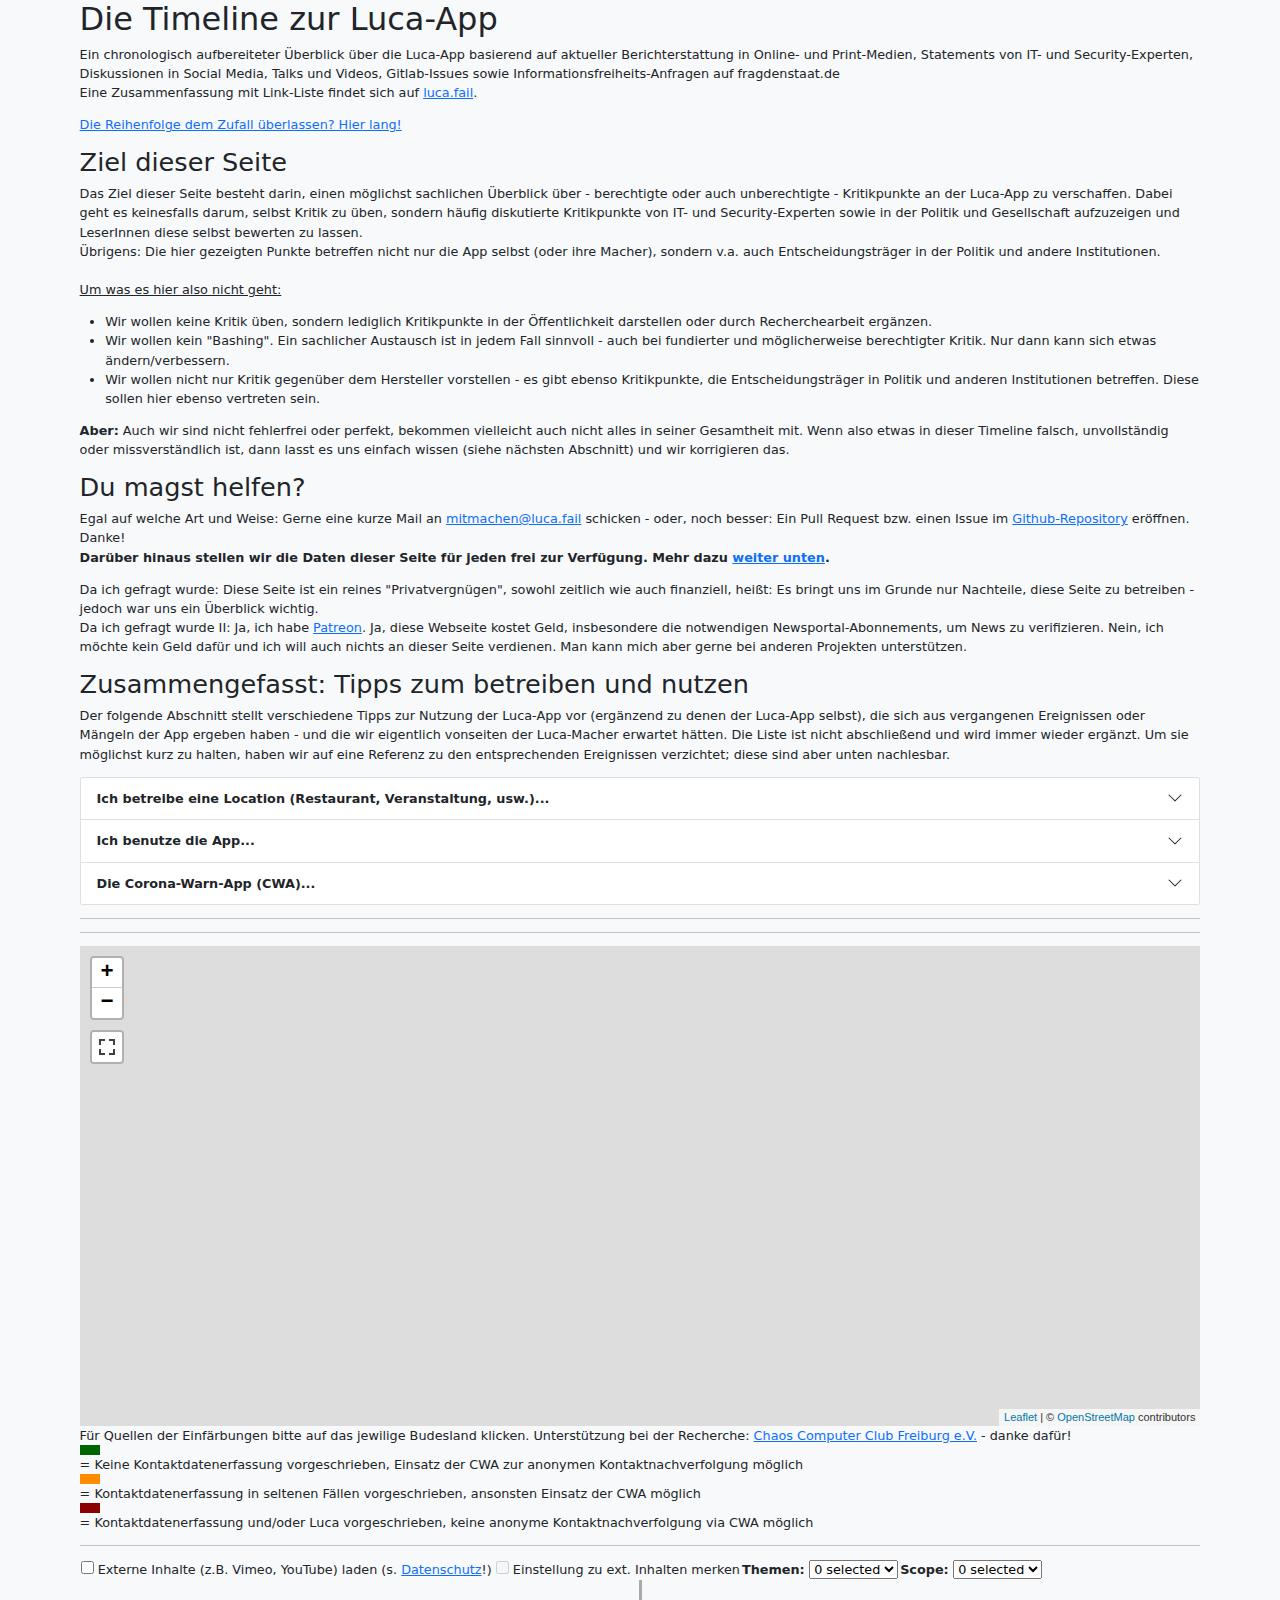
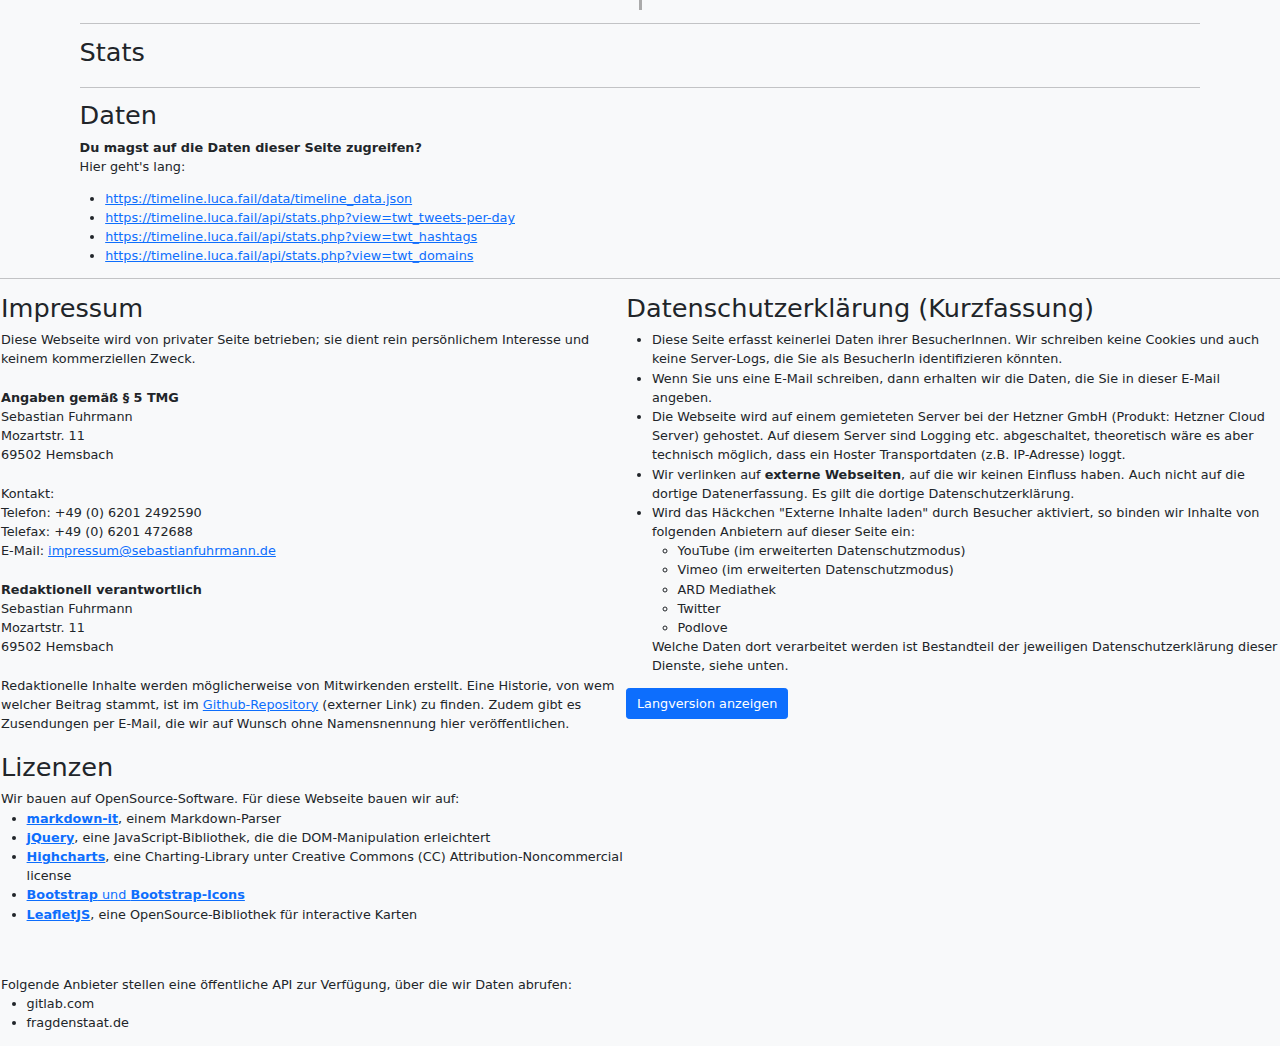
==== index.html @ f048c30f "fix typo" ====
<!DOCTYPE html>
<html>
    <head>
        <meta charset="utf-8">
        <meta name="viewport" content="width=device-width, initial-scale=0.5">

        <link href="css/main.css" rel="stylesheet">
        <link href="css/bootstrap.min.css" rel="stylesheet">
        <link href="css/bootstrap-multiselect.min.css" rel="stylesheet">
        <link rel="stylesheet" href="/css/bootstrap-icons/bootstrap-icons.css">
        <link rel="stylesheet" href="/osmtiles/leaflet/leaflet.css">
        <link rel="stylesheet" href="/osmtiles/leaflet/leaflet.fullscreen.css">

        <title>Timeline zur Luca-App</title>

        <!--
            WELCOME TO THE SOURCE CODE!

            If you're interested in constributing to this list, feel free to add an item on the link list of http://edit.luca.fail/ or 
            directly at https://github.com/wasserbombe/lucafail-timeline

            If you're interested in pulling our data automatically/regularly in a machine-readable format, feel free to use 
            https://timeline.luca.fail/data/timeline_data.json as endpoint URL. But please note that the data format / data URL can change 
            without any notice at any time, especially in the first days. You can leave us a quick note at dataaccess@luca.fail so that we 
            know you're consuming the data and are able to notify you on major changes. 
        -->

        <meta name="twitter:card" content="summary" />
        <meta name="twitter:site" content="@Wasserbombe" />
        <meta name="twitter:creator" content="@Wasserbombe" />
        <meta property="og:title" content="Timeline zur Luca-App" />
        <meta property="og:type" content="website" />
        <meta property="og:url" content="https://timeline.luca.fail/" />
        <meta property="og:image" content="https://timeline.luca.fail/assets/restaurant_1920.jpg" />
        <meta property="og:description" content="Ein chronologisch aufbereiteter Überblick über die Luca-App basierend auf aktueller Berichterstattung, Statements von IT- und Security-Experten, Talks und Videos sowie Informationsfreiheits-Anfragen auf fragdenstaat.de" />

        <link rel="shortcut icon" href="https://timeline.luca.fail/assets/lucafail_favicon_100px.ico" />
        <link rel="icon" type="image/png" href="https://timeline.luca.fail/assets/lucafail_favicon_100px.png" />

        <link rel="apple-touch-icon" href="https://timeline.luca.fail/assets/lucafail_favicon_500px.png">
    </head>
    <body class="bg-light">
        <main>
            <div class="container">
                <h1>Die Timeline zur Luca-App</h1>
                <p>
                    Ein chronologisch aufbereiteter Überblick über die Luca-App basierend auf aktueller Berichterstattung in Online- und Print-Medien, Statements von IT- und Security-Experten, Diskussionen in Social Media, Talks und Videos, Gitlab-Issues sowie Informationsfreiheits-Anfragen auf fragdenstaat.de<br>
                    Eine Zusammenfassung mit Link-Liste findet sich auf <a href="https://luca.fail">luca.fail</a>. 
                </p>
                <p>
                    <a href="/random/" target="_blank">Die Reihenfolge dem Zufall überlassen? Hier lang!</a>
                </p>
                <h2>Ziel dieser Seite</h2>
                <p>
                    Das Ziel dieser Seite besteht darin, einen möglichst sachlichen Überblick über - berechtigte oder auch unberechtigte - Kritikpunkte an der Luca-App zu verschaffen. Dabei geht es keinesfalls darum, selbst Kritik zu üben, sondern häufig diskutierte Kritikpunkte von IT- und Security-Experten sowie in der Politik und Gesellschaft aufzuzeigen und LeserInnen diese selbst bewerten zu lassen.<br>
                    Übrigens: Die hier gezeigten Punkte betreffen nicht nur die App selbst (oder ihre Macher), sondern v.a. auch Entscheidungsträger in der Politik und andere 
                    Institutionen.<br><br>
                    <u>Um was es hier also nicht geht:</u>
                    <ul>
                        <li>Wir wollen keine Kritik üben, sondern lediglich Kritikpunkte in der Öffentlichkeit darstellen oder durch Recherchearbeit ergänzen.</li>
                        <li>Wir wollen kein "Bashing". Ein sachlicher Austausch ist in jedem Fall sinnvoll - auch bei fundierter und möglicherweise berechtigter Kritik. Nur dann kann sich etwas ändern/verbessern.</li>
                        <li>Wir wollen nicht nur Kritik gegenüber dem Hersteller vorstellen - es gibt ebenso Kritikpunkte, die Entscheidungsträger in Politik und anderen Institutionen betreffen. Diese sollen hier ebenso vertreten sein.</li>
                    </ul>
                    <b>Aber:</b> Auch wir sind nicht fehlerfrei oder perfekt, bekommen vielleicht auch nicht alles in seiner Gesamtheit mit. Wenn also etwas in dieser Timeline falsch, unvollständig oder missverständlich ist, dann lasst es uns einfach wissen (siehe nächsten Abschnitt) und wir korrigieren das.
                </p>
                <h2>Du magst helfen?</h2>
                <p>
                    Egal auf welche Art und Weise: Gerne eine kurze Mail an <a href="mailto:mitmachen@luca.fail">mitmachen@luca.fail</a> schicken - oder, noch besser: Ein Pull Request bzw. einen Issue im <a href="https://github.com/wasserbombe/lucafail-timeline" target="_blank">Github-Repository</a> eröffnen. Danke!<br>
                    <b>Darüber hinaus stellen wir die Daten dieser Seite für jeden frei zur Verfügung. Mehr dazu <a href="#datasets">weiter unten</a>.</b>
                </p>
                <p>
                    Da ich gefragt wurde: Diese Seite ist ein reines "Privatvergnügen", sowohl zeitlich wie auch finanziell, heißt: Es bringt uns im Grunde nur Nachteile, diese Seite zu betreiben - jedoch war uns ein Überblick wichtig. <br>
                    Da ich gefragt wurde II: Ja, ich habe <a href="https://www.patreon.com/sebastianfuhrmann" target="_blank">Patreon</a>. Ja, diese Webseite kostet Geld, insbesondere die notwendigen Newsportal-Abonnements, um News zu verifizieren. Nein, ich möchte kein Geld dafür und ich will auch nichts an dieser Seite verdienen. Man kann mich aber gerne bei anderen Projekten unterstützen.
                </p>

                <h2>Zusammengefasst: Tipps zum betreiben und nutzen</h2>
                <p>
                    Der folgende Abschnitt stellt verschiedene Tipps zur Nutzung der Luca-App vor (ergänzend zu denen der Luca-App selbst), die sich aus vergangenen Ereignissen oder Mängeln der App ergeben haben - und die wir eigentlich vonseiten der Luca-Macher erwartet hätten. Die Liste ist nicht abschließend und wird immer wieder ergänzt. Um sie möglichst kurz zu halten, haben wir auf eine Referenz zu den entsprechenden Ereignissen verzichtet; diese sind aber unten nachlesbar.
                </p>
                <div class="accordion" id="accordionSummary">
                    <div class="accordion-item">
                        <h2 class="accordion-header" id="headingVenue">
                            <button class="accordion-button collapsed" type="button" data-bs-toggle="collapse" data-bs-target="#collapseVenue" aria-expanded="false" aria-controls="collapseVenue">
                                <b>Ich betreibe eine Location (Restaurant, Veranstaltung, usw.)...</b>
                            </button>
                        </h2>
                        <div id="collapseVenue" class="accordion-collapse collapse" aria-labelledby="headingVenue" data-bs-parent="#accordionSummary">
                            <div class="accordion-body">
                                <p>
                                    ...was sollte ich beachten?
                                </p>
                                <ul>
                                    <li>
                                        <b>Luca-QR-Code schützen</b><br>
                                        Das bedeutet: QR-Code regelmäßig wechseln, nicht auf Social Media posten und z.B. <i>in</i> der Speisekarte platzieren, sodass man ihn beim Vorbeigehen nicht einscannen kann.<br>
                                        Oder besser noch: Gar keinen QR-Code aushängen, sondern die Gäste selbst mit Deinem Smartphone einchecken (Scanner-URL).
                                    </li>
                                    <li>
                                        <b>Luca-QR-Code-Bereich möglichst klein halten</b><br>
                                        Teile Deine Location in möglichst kleine Bereiche (z.B. pro Tisch, Bar, ...) ein, sodass später zumindest eine rudimentäre Risikobewertung möglich ist. Keinem Gesundheitsamt bringt es etwas, im Infektionsfall eine Liste mit 2.000 Baumarkt-Kunden zu erhalten, wenn nur der Bereich beim Gartensortiment-Drive-In interessant gewesen wäre.
                                    </li>
                                    <li>
                                        <b>Teile keine Scanner- und Kontaktformular-URLs</b><br>
                                        Beides ermöglicht es fremdem/entfernten Menschen (wie auch beim Veröffentlichen von QR-Codes), Gäste bei Deiner Location einzuchecken. Teilweise waren Scanner- und Kontaktformular-URLs via Google auffindbar, weil Vereine sie öffentlich auf ihrer Webseite posteten. 
                                        <small>
                                            <ul>
                                                <li><a href="#2021-03-24_incident_Schwachstelle-Scanner-URLs-offen-Nutzer-im-Namen-von-Locations-eincheckbar-Auslastung-in-Echtzeit-auslesbar">Schwachstelle: Scanner-URLs offen, NutzerInnen im Namen von Locations eincheckbar, Auslastung in Echtzeit auslesbar</a></li>
                                            </ul>
                                        </small>
                                    </li>
                                    <li>
                                        <b>Betriebsschlüssel ("Betreiberschlüssel" in der App) für Kontaktdaten sicher aufbewahren</b><br>
                                        Die Luca-App wälzt eine wichtige Verantwortung an Menschen ab, die eine Location betreiben, ab: Damit die Kontaktdaten später beim Gesundheitsamt entschlüsselt werden können, wird im Infektionsfall auch der Betriebsschlüssel benötigt. Der wird in den meisten Fällen von der Luca-App nur beim Erstellen der Location gebraucht, dann selten abgefragt - <b>spielt aber auch später eine große Rolle!</b>. Achte daher darauf, dass Du den Schlüssel sicher aufbewahrst, ihn nicht verlierst - und er zu den erstellten QR-Codes passt.
                                        <small>
                                            <ul>
                                                <li><a href="#2021-08-09_probleme_Corona-Fall-bei-einer-weiteren-Veranstaltung-in-Bad-Doberan-der-Kreis-Rostock-und-nicht-entschlsselbare-Luca-Daten">Fall im LK Rostock: Betriebsschlüssel verloren, Daten nicht entschlüsselbar</a></li>
                                            </ul>

                                        </small>
                                    </li>
                                    <li>
                                        <b>Rechtliche Rahmenbedingungen prüfen</b><br>
                                        Nicht überall besteht die Pflicht zur Kontaktdatenerfassung. In Sachsen genügt bspw. eine anonyme Kontakterfassung (z.B. via Corona-Warn-App), in <a href="https://www.noz.de/deutschland-welt/nordrhein-westfalen/artikel/2400406/kontaktnachverfolgung-entfaellt-in-nrw" target="_blank">NRW ist seit dem 20.08.2021 gar keine Kontaktdatenerfassung mehr vorgesehen</a>. Auch <a href="https://www.ndr.de/nachrichten/hamburg/coronavirus/Corona-Hamburg-fuehrt-2G-Regelung-ab-Sonnabend-ein,corona8602.html" target="_blank">Hamburg plant die Einführung einer reinen 2G-Regel ab 28.08.2021</a>. Damit fehlt die Rechtsgrundlage zum Erfassen der Daten.<br>
                                        <small>
                                            <ul>
                                                <li><a href="#2021-08-21_news_NRW-Neue-Corona-Verordnung-ohne-Kontaktdatenerfassung--Rechtsgrundlage-fehlt">Keine Kontaktdatenerfassung mehr in NRW - fehlt die Rechtsgrundlage?</a></li>
                                            </ul>
                                        </small>
                                    </li>
                                    <li>
                                        <b>Bedarf ermitteln</b><br>
                                        Wenn Du ohnehin nur namentliche Tickets für gewisse Zeiträume vergibst und dies auch bei Änderungen nachpflegst, brauchst Du möglicherweise gar keine (zweite!) Kontaktdatenerfassung. 
                                    </li>
                                    <li>
                                        <b>Du brauchst keinen (physischen) QR-Code-Scanner</b><br>
                                        Dein Smartphone bzw. das Deiner Mitarbeitenden tut es auch (aber wie gesagt: Scanner-URL geheimhalten). QR-Codes musst Du dann scannen, wenn Gäste mit einem Luca-Schlüsselanhänger kommen oder Du keinen QR-Code aushängen magst. Die Scanner-URL findest Du im Luca-Webinterface.<br>
                                        <small>
                                            <ul>
                                                <li><a href="#2021-10-05_news_Oldenburger-Mnsterland-Der-Luca-Schlsselanhnger-sorgt-offenbar-fr-einige-Verwirrungen">“Oldenburger Münsterland: Der Luca-Schlüsselanhänger sorgt offenbar für einige Verwirrungen”</a></li>
                                                <li><a href="#2021-09-10_probleme_Alzey-Luca-Schlsselanhnger-sorgen-fr-Verwirrung">“Alzey: Luca-Schlüsselanhänger sorgen für Verwirrung”</a></li>
                                            </ul>
                                        </small>
                                    </li>
                                    <li>
                                        <b>Überprüfung der 2G-Regel nur mit CovPass-Check!</b><br>
                                        Nur mit der CovPass-Check-App lässt sich verlässlich überprüfen, ob ein Impfzertifikat gültig ist und ein Gast somit unter die 2G-Regel fällt (siehe auch die Webseite des RKI, <a href="https://www.digitaler-impfnachweis-app.de/covpasscheck-app/" target="_blank">digitaler-impfnachweis-app.de</a>). 
                                    </li>
                                </ul>
                            </div>
                        </div>
                    </div>
                    <div class="accordion-item">
                        <h2 class="accordion-header" id="headingUser">
                            <button class="accordion-button collapsed" type="button" data-bs-toggle="collapse" data-bs-target="#collapseUser" aria-expanded="false" aria-controls="collapseUser">
                                <b>Ich benutze die App...</b>
                            </button>
                        </h2>
                        <div id="collapseUser" class="accordion-collapse collapse" aria-labelledby="headingUser" data-bs-parent="#accordionSummary">
                            <div class="accordion-body">
                                <p>
                                    ...was sollte ich beachten?
                                </p>
                                <ul>
                                    <li>
                                        <b>Denke an den Check-Out!</b><br>
                                        Denke beim Verlassen einer Location daran, Dich selbst auszuchecken. Andernfalls wird für Dich möglicherweise eine längere Aufenthaltsdauer erfasst - damit steigt die Wahrscheinlichkeit, dass Dich ein Gesundheitsamt im Infektionsfall kontaktieren muss, obwohl Du gar nicht mehr vor Ort warst.
                                    </li>
                                    <li>
                                        <b>App-Löschung mit Vorsicht</b><br>
                                        Relativ oft wird bei Fehlern der App empfohlen, die Luca-App auf dem Handy neuzuinstallieren. Bitte beachte: Beim Löschen der App geht die "Verknüpfung" zu Deinen Kontaktdaten und Traces verloren. Du wirst also nicht mehr benachrichtigt, wenn zu einem Check-In in der Vergangenheit Daten abgerufen werden. Ebenso kannst Du Deine Daten dann nicht mehr DSGVO-konform löschen.
                                    </li>
                                    <li>
                                        <b>Mache Dir den Unterschied zwischen Luca-Schlüsselanhängern und -App bewusst</b><br>
                                        Luca-Schlüsselanhänger sind anfällig für eine Reihe von Szenarien. Allen voran: Alle, die den Schlüsselanhänger in die Hände bekommen, können ihn kopieren und nutzen, da das Schlüsselmaterial statisch ist. Theoretisch könnten die Menschen, die die Luca-App betreiben, dann sogar auf Deine Historie und Kontaktdaten zugreifen.<br>
                                        Außerdem: Mit einem Schlüsselanhänger kannst Du nicht auschecken. Selbst wer eine Location betreibt kann nur <i>alle</i> eingecheckten Leute auschecken, nicht individuell. Du wirst also möglicherweise 24 Stunden lang als "anwesend" gezählt, obwohl Du nur kurze Zeit anwesend warst.
                                        <small>
                                            <ul>
                                                <li><a href="#2021-05-14_incident_Schwachstelle-Fremde-Schlsselanhnger-lassen-sich-einchecken-Kontaktdaten-fr-das-Gesundheitsamt-vernderbar---auch-nachtrglich">Fremde Schlüsselanhänger lassen sich einchecken, Kontaktdaten für das Gesundheitsamt veränderbar (letzteres inzwischen behoben)</a></li>
                                                <li><a href="#2021-05-14_incident_Schwachstelle-Nexenio-hat-Zugriff-auf-Seriennummer-der-Schlsselanhnger---und-damit-auf-das-Bewegungsprofil-von-Nutzern">Nexenio hat Zugriff auf Seriennummer der Schlüsselanhänger - und damit auf das Bewegungsprofil von NutzerInnen</a></li>
                                                <li><a href="#2021-05-11_incident_Schwachstelle-Schlsselanhnger-knnen-nicht-entschlsselt-werden">Schlüsselanhänger konnten nicht entschlüsselt werden (inzwischen behoben)</a></li>
                                                <li><a href="#2021-04-13_incident_Schwachstelle-LucaTrack-Historie-fr-Schlsselanhnger-auslesbar-damit-Bewegungsprofile-mglich">LucaTrack: Historie für Schlüsselanhänger auslesbar, damit Bewegungsprofile möglich (inzwischen behoben)</a></li>
                                                <li><a href="#2021-04-04_incident_Schwachstelle-Beliebige-6-stellige-Zahl-funktioniert-als-TAN">Beliebige 6-stellige Zahl funktioniert als TAN (bei Schlüsselanhängern behoben, TAN-Verifizierung in der App lässt sich noch immer umgehen)</a></li>
                                            </ul>
                                        </small>
                                    </li>
                                    <li>
                                        <b>"Daten durch das Gesundheitsamt abgerufen" ist eine Warnung</b><br>
                                        Die Meldung bedeutet, dass ein Gesundheitsamt Deine Daten aufgrund eines Infektionsfalls bei einer von Dir besuchten Location abgefragt hat. Luca beschreibt diese Meldung gerne als "Warnung". Eine rote Warnung wie man sie von der Corona-Warn-App kennt, die Dich über eine tatsächliche Gefahr informiert, kann vom Gesundheitsamt aber nicht ausgelöst werden - zumindest nicht über Luca. 
                                    </li>
                                    <li>
                                        <b>"Das Essen war sehr gut"</b><br>
                                        Wenn Du innerhalb der Luca-App um eine Bewertung gebeten wirst, dann ist diese für die Luca-App - nicht für die Location, bei der Du gerade eingecheckt bist (aktuell nur Android-Nutzer). 
                                        <small>
                                            <ul>
                                                <li><a href="#2021-07-30_news_Artikel-in-Telepolis-Fnf-Sterne-fr-die-Luca-App-Das-Essen-war-sehr-gut">Luca-Bewertungen enthalten immer mehr Restaurant-Bewertungen, Luca-Bewertung steigt dadurch</a></li>
                                            </ul>
                                        </small>
                                    </li>
                                </ul>
                            </div>
                        </div>
                    </div>
                    <div class="accordion-item">
                        <h2 class="accordion-header" id="headingCWA">
                            <button class="accordion-button collapsed" type="button" data-bs-toggle="collapse" data-bs-target="#collapseCWA" aria-expanded="false" aria-controls="collapseCWA">
                                <b>Die Corona-Warn-App (CWA)...</b>
                            </button>
                        </h2>
                        <div id="collapseCWA" class="accordion-collapse collapse" aria-labelledby="headingCWA" data-bs-parent="#accordionSummary">
                            <div class="accordion-body">
                                <p>
                                    
                                </p>
                                <ul>
                                    <li>
                                        <b>Warum gibt es die Corona-Warn-App und die Luca-App?</b><br>
                                        Die Corona-Warn-App bietet alle notwendigen Funktionen, um Kontaktnachverfolgung (sog. Contact Tracing) betreiben zu können, das hat sie bereits zum Zeitpunkt der Einführung der Luca-App. Die Hürde hierbei: Es würde ein Umdenken in der Politik erfordern, denn die meisten Verordnungen schreiben eine nicht-anonyme Kontaktdatenerfassung vor, welche bei hohen Infektionszahlen eine Überlastung der Gesundheitsämter bedeutet.<br>
                                        Das Geschäftsmodell der Luca-App macht sich genau dieses Problem zunutze: Mit der Luca-App wird den Gesundheitsämtern ein Hilfsmittel angeboten, dass bei der Bewältigung von Kontaktdaten helfen soll. Das Problem hierbei: Die Gesundheitsämter kommen oft gar nicht dazu, die Daten von Luca abzufragen, da sie mit anderen, viel grundlegenderen Problemen zu kämpfen hätten (hier hätten sie eher Unterstützung gebraucht), wenn sie nicht gerade Personal dafür abstellen. Und selbst wenn Luca einmal abgefragt wird, sind die erhaltenen Daten umfangreich und wenig aussagekräftig, da sie nicht gewichtet sind.<br><br>
                                    </li>
                                    <li>
                                        <b>Worin unterscheiden sich Corona-Warn-App und die Luca-App?</b><br>
                                        Luca versucht, einen analogen Prozess - nämlich das Erfassen von Kontaktdaten, was vorher auf Zetteln geschah - gemeinsam mit etwas Kryptografie 1:1 zu digitalisieren. Am eigentlichen Prozess bei der Kontaktnachverfolgung ändert das aber genau gar nichts.<br>
                                        Die Corona-Warn-App verbessert den Prozess, um die Pandemie einzudämmen. Denn sie unterstützt die Eindämmung, indem sie anonym Kontakte erfasst und bei einer möglichen Infektionen sofort benachrichtigt - ganz ohne Zutun der Gesundheitsämter und aufwendiger Kontaktnachverfolgung.  
                                        <br><br>
                                    </li>
                                    <li>
                                        <b>Worin bestehen die Vorteile der Luca-App gegenüber der CWA?</b>
                                        <ul>
                                            <li>Sie wird den Anforderungen mancher Verordnungen gerecht, Kontaktdaten zu erfassen (Name, Adresse, Kontaktdaten, ...)</li>
                                        </ul>
                                        <br>
                                    </li>
                                    <li>
                                        <b>Worin bestehen die Vorteile der Corona-Warn-App gegenüber der Luca-App?</b>
                                        <ul>
                                            <li>Bei den erfassten Daten handelt es sich um anonyme, wechselnde zufällige IDs (Luca: Kontaktdaten wie Name, Adresse, ...), die bis zum Teilen eines positiven Testergebnisses dezentral auf dem eigenen Gerät (Luca: Zentral auf Servern von Luca) gespeichert werden.</li>
                                            <li>Sie unterstützt die Pandemieeindämmung direkt, indem der Warnprozess verbessert wird (Luca: "Zettelwirtschaft" wird 1:1 digitalisiert)</li>
                                            <li>Sie entlastet Gesundheitsämter. Würden - rein hypothetisch - alle Menschen die CWA in vollem Umfang nutzen - müssten sich nur noch positiv getestete bei Gesundheitsämtern melden; die Gesundheitsämter selbst müssten keine Kontakte mehr suchen.</li>
                                            <li>Sie nutzt <a href="https://developer.apple.com/documentation/exposurenotification" target="_blank">Apple's</a>/<a href="https://www.google.com/covid19/exposurenotifications/" target="_blank">Google's</a> Exposure Notification Framework, das den Datenschutz der Nutzenden gewährleistet.</li>
                                        </ul>
                                        <br>
                                    </li>
                                </ul>
                            </div>
                        </div>
                    </div>
                </div>

                <hr> 
                <div id="stats_total_count"></div>
                <!--<div id="stats_container_month_category"></div>-->

                <hr>

                <div id="map_container"></div>
                <div id="map_legend">
                    Für Quellen der Einfärbungen bitte auf das jewilige Budesland klicken. Unterstützung bei der Recherche: <a href="https://twitter.com/cccfr" target="_blank">Chaos Computer Club Freiburg e.V.</a> - danke dafür!
                    <nobr>
                        <div style="background-color: #006400; height: 10px; width: 20px;"> </div>
                        = Keine Kontaktdatenerfassung vorgeschrieben, Einsatz der CWA zur anonymen Kontaktnachverfolgung möglich</nobr>
                    <nobr>
                        <div style="background-color: #ff8c00; height: 10px; width: 20px;"> </div>
                        = Kontaktdatenerfassung in seltenen Fällen vorgeschrieben, ansonsten Einsatz der CWA möglich
                    </nobr>
                    <nobr>
                        <div style="background-color: #8b0000; height: 10px; width: 20px;"> </div>
                        = Kontaktdatenerfassung und/oder Luca vorgeschrieben, keine anonyme Kontaktnachverfolgung via CWA möglich
                    </nobr>
                </div>
                <hr>
                    
                <div id="settings">
                    <table>
                        <tr>
                            <td>
                                <input type="checkbox" id="checkboxExternalContent">
                                <label for="checkboxExternalContent">Externe Inhalte (z.B. Vimeo, YouTube) laden (s. <a href="#datenschutz">Datenschutz</a>!)</label>
                                <input type="checkbox" id="checkboxRememberExternalSettings" disabled>
                                <label for="checkboxRememberExternalSettings">Einstellung zu ext. Inhalten merken</label>
                            </td>
                            <td>
                                <b>Themen: </b>
                                <select size="1" id="filterTopics" multiple="multiple"></select>
                            </td>
                            <td>
                                <b>Scope: </b>
                                <select size="1" id="filterScopes" multiple="multiple"></select>
                            </td>
                        </tr>
                    </table>
                </div>
                <ul class="timeline">
                    <!--<li class="type-general" data-type="general">
                        <div class="timeline-badge"><i class="bi-info"></i></div>
                        <div class="timeline-panel">
                            <div class="timeline-heading">
                                <p><small class="text-muted"><i class="bi-info"></i> Beispiel-Panel</small></p>
                                <h4 class="timeline-title">... und los geht's!</h4>
                            </div>
                            <div class="timeline-body">
                                <p>
                                    Das hier ist ein Beispiel-Panel. Jedes Ereignis / jedes Thema wird als ein eigenes Panel dargestellt. Berichte / Statements / etc. zum selben Thema werden in einem Panel gruppiert.
                                </p>
                                <h4>Links zu nützlichen Seiten</h4>
                                <p>
                                    Manche Seiten lassen sich nicht einem bestimmten Datum zuordnen, weil es selbst Zusammenfassungen sind.
                                </p>
                                <ul>
                                    <li><a href="https://luca.denken.io/" target="_blank">#LucaApp Performance Monitor</a> von Ralf Rottmann</li>
                                    <li>
                                        Twitter Thread von Manuel Atug (<a href="https://twitter.com/HonkHase" target="_blank">@HonkHase</a>): 
                                        ab <a href="https://twitter.com/HonkHase/status/1377129093007765507" target="_blank">Anfang</a>, 
                                        ab <a href="https://twitter.com/HonkHase/status/1378987153347207169" target="_blank">200</a>, 
                                        ab <a href="https://twitter.com/HonkHase/status/1380192225167020038" target="_blank">300</a>, 
                                        ab <a href="https://twitter.com/HonkHase/status/1381363411703988226" target="_blank">400</a>, 
                                        ab <a href="https://twitter.com/HonkHase/status/1383172130423050245" target="_blank">500</a>, 
                                        ab <a href="https://twitter.com/HonkHase/status/1387365375025852424" target="_blank">601</a>, 
                                        ab <a href="https://twitter.com/HonkHase/status/1395810021406040064" target="_blank">700</a>, 
                                        ab <a href="https://twitter.com/HonkHase/status/1425617053814333441" target="_blank">800</a>.
                                    </li>
                                </ul>
                                <h5>Updates</h5>
                                <div>
                                    <table>
                                        <tr>
                                            <td valign="top"><b>25.08.2021</b></td>
                                            <td>Jeder Eintrag dieser Timeline hat nun einen Permalink, dieser versteckt sich hinter dem <nobr><i class="bi-link"></i>-Icon</nobr> (Rechtklick => Link kopieren). Auch das maschinenlesbare <a href="https://timeline.luca.fail/data/timeline_data.json">JSON</a> wurde angepasst.</td>
                                        </tr>
                                        <tr>
                                            <td valign="top"><b>06.08.2021</b></td>
                                            <td>
                                                Re-Design, Themenauswahl, OSM Maps, "Verified"-Flag in Daten und Ansicht:<br>
                                                <span style="color: darkred;"><i class="bi-exclamation-triangle-fill"></i></span> -
                                                <small>Info noch nicht verifiziert / bisher zu wenige (seriöse) Quellen gefunden / bei Sicherheitslücken: Lücke noch nicht nachvollzogen</small><br>
                                                <span style="color: darkgreen;"><i class="bi-check-circle-fill"></i></span> -
                                                <small>Zitate u. reine Verlinkungen (z.B. Podcast) ohne Inhalt im Panel automatisch / Infos durch genügend Quellen belegt / bei Sicherheitslücken: Am Code nachvollzogen und von mehreren unabhängigen Experten bestätigt</small><br>
                                                <small>Das "Verifiziert"-Flag bezieht sich immer auf den Inhalt der Kachel/des Panels, nicht auf verlinkte oder wiedergegebene Inhalte.</small>
                                            </td>
                                        </tr>
                                        <tr>
                                            <td valign="top"><b>02.08.2021</b></td>
                                            <td>Reihenfolge umgekehrt. Aufgrund der Vielzahl der Einträge werden nun die Neuesten zuerst angezeigt.</td>
                                        </tr>
                                    </table>
                                </div>
                            </div>
                        </div>
                    </li>-->
                </ul>
                <hr>
                <h2>Stats</h2>
                <div class="row">
                    <div class="col">
                        <div id="stats_container_tweets_per_day"></div>
                    </div>
                </div>
                <div class="row">
                    <div class="col">
                        <div id="stats_container_hashtags"></div>
                    </div>
                    <div class="col">
                        <div id="stats_container_domains"></div>
                    </div>
                </div>
                <hr>
                <h2 id="datasets">Daten</h2>
                <p>
                    <b>Du magst auf die Daten dieser Seite zugreifen?</b><br>
                    Hier geht's lang: 
                </p>
                <ul>
                    <li><a href="https://timeline.luca.fail/data/timeline_data.json">https://timeline.luca.fail/data/timeline_data.json</a></li>
                    <li><a href="https://timeline.luca.fail/api/stats.php?view=twt_tweets-per-day">https://timeline.luca.fail/api/stats.php?view=twt_tweets-per-day</a></li>
                    <li><a href="https://timeline.luca.fail/api/stats.php?view=twt_hashtags">https://timeline.luca.fail/api/stats.php?view=twt_hashtags</a></li>
                    <li><a href="https://timeline.luca.fail/api/stats.php?view=twt_domains">https://timeline.luca.fail/api/stats.php?view=twt_domains</a></li>
                </ul>
            </div>
        </main>
        
        <hr>
        <footer>
            <table>
                <tr>
                    <td valign="top">
                        <h2>Impressum</h2>
                        Diese Webseite wird von privater Seite betrieben; sie dient rein persönlichem Interesse und keinem kommerziellen Zweck.<br>
                        <br>
                        <b>Angaben gemäß § 5 TMG</b><br>
                        Sebastian Fuhrmann<br>
                        Mozartstr. 11<br>
                        69502 Hemsbach<br>
                        <br>
                        Kontakt:<br>
                        Telefon: +49 (0) 6201 2492590<br>
                        Telefax: +49 (0) 6201 472688<br>
                        E-Mail: <a href="mailto:impressum@sebastianfuhrmann.de">impressum@sebastianfuhrmann.de</a><br>
                        <br>
                        <b>Redaktionell verantwortlich</b><br>
                        Sebastian Fuhrmann<br>
                        Mozartstr. 11<br>
                        69502 Hemsbach<br>
                        <br>
                        
                        Redaktionelle Inhalte werden möglicherweise von Mitwirkenden erstellt. Eine Historie, von wem welcher Beitrag stammt, ist im <a href="https://github.com/wasserbombe/lucafail-timeline/commits/main" target="_blank">Github-Repository</a> (externer Link) zu finden. Zudem gibt es Zusendungen per E-Mail, die wir auf Wunsch ohne Namensnennung hier veröffentlichen.

                        <br><br>
                        <h2>Lizenzen</h2>
                        Wir bauen auf OpenSource-Software. Für diese Webseite bauen wir auf: 
                        <ul>
                            <li><a href="https://github.com/markdown-it/markdown-it" target="_blank"><b>markdown-it</b></a>, einem Markdown-Parser</li>
                            <li><a href="https://jquery.com/" target="_blank"><b>jQuery</b></a>, eine JavaScript-Bibliothek, die die DOM-Manipulation erleichtert</li>
                            <li><a href="https://www.highcharts.com/products/highcharts/" target="_blank"><b>Highcharts</b></a>, eine Charting-Library unter Creative Commons (CC) Attribution-Noncommercial license</li>
                            <li><a href="https://getbootstrap.com/" target="_blank"><b>Bootstrap</b> und <b>Bootstrap-Icons</b></a></li>
                            <li><a href="https://leafletjs.com/" target="_blank"><b>LeafletJS</b></a>, eine OpenSource-Bibliothek für interactive Karten</li>
                        </ul>
                        <br><br>
                        Folgende Anbieter stellen eine öffentliche API zur Verfügung, über die wir Daten abrufen: 
                        <ul>
                            <li>gitlab.com</li>
                            <li>fragdenstaat.de</li>
                        </ul>
                    </td>
                    <td valign="top">
                        <h2 id="datenschutz">Datenschutzerklärung (Kurzfassung)</h2>
                        <ul>
                            <li>Diese Seite erfasst keinerlei Daten ihrer BesucherInnen. Wir schreiben keine Cookies und auch keine Server-Logs, die Sie als BesucherIn identifizieren könnten.</li>
                            <li>Wenn Sie uns eine E-Mail schreiben, dann erhalten wir die Daten, die Sie in dieser E-Mail angeben.</li>
                            <li>Die Webseite wird auf einem gemieteten Server bei der Hetzner GmbH (Produkt: Hetzner Cloud Server) gehostet. Auf diesem Server sind Logging etc. abgeschaltet, theoretisch wäre es aber technisch möglich, dass ein Hoster Transportdaten (z.B. IP-Adresse) loggt.</li>
                            <li>Wir verlinken auf <b>externe Webseiten</b>, auf die wir keinen Einfluss haben. Auch nicht auf die dortige Datenerfassung. Es gilt die dortige Datenschutzerklärung.</li>
                            <li>
                                Wird das Häckchen "Externe Inhalte laden" durch Besucher aktiviert, so binden wir Inhalte von folgenden Anbietern auf dieser Seite ein:
                                <ul>
                                    <li>YouTube (im erweiterten Datenschutzmodus)</li>
                                    <li>Vimeo (im erweiterten Datenschutzmodus)</li>
                                    <li>ARD Mediathek</li>
                                    <li>Twitter</li>
                                    <li>Podlove</li>
                                </ul>
                                Welche Daten dort verarbeitet werden ist Bestandteil der jeweiligen Datenschutzerklärung dieser Dienste, siehe unten. 
                            </li>
                        </ul>

                        <a class="btn btn-primary" data-bs-toggle="collapse" href="#datenschutzLang" role="button" aria-expanded="false" aria-controls="datenschutzLang">Langversion anzeigen</a>
                        <div class="collapse" id="datenschutzLang">
                            <h2>Datenschutzerklärung (Langversion)</h2>
                            <h3>1. Datenschutz auf einen Blick</h3>
                            <p>Die folgenden Hinweise geben einen einfachen Überblick darüber, was mit Ihren personenbezogenen Daten passiert, wenn Sie diese Website besuchen. Personenbezogene Daten sind alle Daten, mit denen Sie persönlich identifiziert werden können. Ausführliche Informationen zum Thema Datenschutz entnehmen Sie unserer unter diesem Text aufgeführten Datenschutzerklärung.</p>
                            
                            <h4>Datenerfassung auf dieser Website</h4> 
                            <h5>Wer ist verantwortlich für die Datenerfassung auf dieser Website?</h5>
                            <p>
                                Die Datenverarbeitung auf dieser Website erfolgt durch den Websitebetreiber. Dessen Kontaktdaten können Sie dem Abschnitt &bdquo;Hinweis zur Verantwortlichen Stelle&ldquo; in dieser Datenschutzerklärung entnehmen.
                            </p>
                            
                            <h5>Wie erfassen wir Ihre Daten?</h5>
                            <p>
                                Ihre Daten werden dadurch erhoben, dass Sie uns diese mitteilen. Hierbei kann es sich z.B. um Daten handeln, die Sie in ein Kontaktformular eingeben oder per E-Mail an uns schicken.
                            </p>
                            <p>
                                Andere Daten (wie bspw. Browser, Betriebsystem, IP-Adresse) werden nicht durch unsere IT-Systeme erfasst (sprich: Wir loggen keine Zugriffe auf diesen Server).
                            </p>
                            
                            <h5>Wofür nutzen wir Ihre Daten?</h5>
                            <p>
                                Wir erfassen auf dieser Seite keine Daten, entsprechend können wir diese auch nicht nutzen. <br>
                                Sollten Sie uns per E-Mail kontaktieren, dann nutzen wir die von Ihnen angegebenen Daten, um Ihre Anfrage zu bearbeiten.
                            </p>
                            
                            <h5>Welche Rechte haben Sie bezüglich Ihrer Daten?</h5>
                            <p>
                                Sie haben jederzeit das Recht, unentgeltlich Auskunft über Herkunft, Empfänger und Zweck Ihrer gespeicherten personenbezogenen Daten zu erhalten. Sie haben außerdem ein Recht, die Berichtigung oder Löschung dieser Daten zu verlangen. Wenn Sie eine Einwilligung zur Datenverarbeitung erteilt haben, können Sie diese Einwilligung jederzeit für die Zukunft widerrufen. Außerdem haben Sie das Recht, unter bestimmten Umständen die Einschränkung der Verarbeitung Ihrer personenbezogenen Daten zu verlangen. Des Weiteren steht Ihnen ein Beschwerderecht bei der zuständigen Aufsichtsbehörde zu.
                            </p>
                            <p>
                                Hierzu sowie zu weiteren Fragen zum Thema Datenschutz können Sie sich jederzeit an uns wenden.
                            </p>
                            
                            <h4>Analyse-Tools und Tools von Drittanbietern</h4>
                            <p>
                                Wir setzen keine Analyse-Tools ein, die es ermöglichen würden, Ihr Surf-Verhalten bei einem Besuch dieser Webseite statistisch auszuwerten.
                            </p>
                            <p>
                                Detaillierte Informationen zu diesen Analyseprogrammen finden Sie in der folgenden Datenschutzerklärung.
                            </p>
                            
                            <h3>2. Hosting</h3>
                            <h4>Externes Hosting</h4>
                            <p>
                                Diese Website wird bei einem externen Dienstleister gehostet (Hoster). Die personenbezogenen Daten, die auf dieser Website erfasst werden, werden auf den Servern des Hosters gespeichert. Hierbei kann es sich v. a. um IP-Adressen, Kontaktanfragen, Meta- und Kommunikationsdaten, Vertragsdaten, Kontaktdaten, Namen, Websitezugriffe und sonstige Daten, die über eine Website generiert werden, handeln. Da wir nichts davon erfassen, wird auch nichts auf dem Server gespeichert.
                            </p>
                            <p>
                                Der Einsatz des Hosters erfolgt im Interesse einer sicheren, schnellen und effizienten Bereitstellung unseres Online-Angebots durch einen professionellen Anbieter (Art. 6 Abs. 1 lit. f DSGVO).<br>
                                Unser Hoster wird Ihre Daten nur insoweit verarbeiten, wie dies zur Erfüllung seiner Leistungspflichten erforderlich ist und unsere Weisungen in Bezug auf diese Daten befolgen.
                            </p>
                            <p>
                                Wir setzen folgenden Hoster ein:
                            </p>
                            <p>
                                Hetzner Online GmbH<br />
                                Industriestr. 25<br />
                                91710 Gunzenhausen<br />
                                Deutschland
                            </p>
                            
                            <h3>3. Allgemeine Hinweise und Pflichtinformationen</h3>
                            <h4>Datenschutz</h4>
                            <p>
                                Die Betreiber dieser Seiten nehmen den Schutz Ihrer persönlichen Daten sehr ernst. Wir behandeln Ihre personenbezogenen Daten vertraulich und entsprechend den gesetzlichen Datenschutzvorschriften sowie dieser Datenschutzerklärung.
                            </p>
                            <p>
                                Wenn Sie diese Website benutzen, werden keine personenbezogene Daten erhoben. Personenbezogene Daten wären Daten, mit denen Sie persönlich identifiziert werden können. Die vorliegende Datenschutzerklärung erläutert, welche Daten wir erheben und wofür wir sie nutzen. Sie erläutert auch, wie und zu welchem Zweck das geschieht.
                            </p>
                            <p>
                                Wir weisen darauf hin, dass die Datenübertragung im Internet (z.&nbsp;B. bei der Kommunikation per E-Mail) Sicherheitslücken aufweisen kann. Ein lückenloser Schutz der Daten vor dem Zugriff durch Dritte ist nicht möglich.
                            </p>
                            
                            <h4>Hinweis zur verantwortlichen Stelle</h4>
                            <p>
                                Die verantwortliche Stelle für die Datenverarbeitung auf dieser Website ist:
                            </p> 
                            <p>
                                Sebastian Fuhrmann<br />
                                Mozartstr. 11<br />
                                69502 Hemsbach
                            </p>
                            
                            <p>
                                Telefon: +49 (0) 6201 2492590<br />
                                E-Mail: datenschutz@sebastianfuhrmann.de
                            </p>
                            
                            <p>
                                Verantwortliche Stelle ist die natürliche oder juristische Person, die allein oder gemeinsam mit anderen über die Zwecke und Mittel der Verarbeitung von personenbezogenen Daten (z.&nbsp;B. Namen, E-Mail-Adressen o. Ä.) entscheidet.
                            </p>
                            
                            <h4>Speicherdauer</h4>
                            <p>
                                Soweit innerhalb dieser Datenschutzerklärung keine speziellere Speicherdauer genannt wurde, verbleiben Ihre personenbezogenen Daten bei uns, bis der Zweck für die Datenverarbeitung entfällt. Wenn Sie ein berechtigtes Löschersuchen geltend machen oder eine Einwilligung zur Datenverarbeitung widerrufen, werden Ihre Daten gelöscht, sofern wir keine anderen rechtlich zulässigen Gründe für die Speicherung Ihrer personenbezogenen Daten haben (z.&nbsp;B. steuer- oder handelsrechtliche Aufbewahrungsfristen); im letztgenannten Fall erfolgt die Löschung nach Fortfall dieser Gründe.
                            </p>
                            
                            <h4>Hinweis zur Datenweitergabe in die USA und sonstige Drittstaaten</h4>
                            <p>
                                Wir verwenden unter anderem Tools von Unternehmen mit Sitz in den USA oder sonstigen datenschutzrechtlich nicht sicheren Drittstaaten. Wenn diese Tools aktiv sind, können Ihre personenbezogene Daten in diese Drittstaaten übertragen und dort verarbeitet werden. Wir weisen darauf hin, dass in diesen Ländern kein mit der EU vergleichbares Datenschutzniveau garantiert werden kann. Beispielsweise sind US-Unternehmen dazu verpflichtet, personenbezogene Daten an Sicherheitsbehörden herauszugeben, ohne dass Sie als Betroffene Person hiergegen gerichtlich vorgehen könnten. Es kann daher nicht ausgeschlossen werden, dass US-Behörden (z.&nbsp;B. Geheimdienste) Ihre auf US-Servern befindlichen Daten zu Überwachungszwecken verarbeiten, auswerten und dauerhaft speichern. Wir haben auf diese Verarbeitungstätigkeiten keinen Einfluss.
                            </p>
                            
                            <h4>Widerruf Ihrer Einwilligung zur Datenverarbeitung</h4>
                            <p>
                                Viele Datenverarbeitungsvorgänge sind nur mit Ihrer ausdrücklichen Einwilligung möglich. Sie können eine bereits erteilte Einwilligung jederzeit widerrufen. Die Rechtmäßigkeit der bis zum Widerruf erfolgten Datenverarbeitung bleibt vom Widerruf unberührt.
                            </p>
                            
                            <h4>Widerspruchsrecht gegen die Datenerhebung in besonderen Fällen sowie gegen Direktwerbung (Art. 21 DSGVO)</h4>
                            <p>
                                WENN DIE DATENVERARBEITUNG AUF GRUNDLAGE VON ART. 6 ABS. 1 LIT. E ODER F DSGVO ERFOLGT, HABEN SIE JEDERZEIT DAS RECHT, AUS GRÜNDEN, DIE SICH AUS IHRER BESONDEREN SITUATION ERGEBEN, GEGEN DIE VERARBEITUNG IHRER PERSONENBEZOGENEN DATEN WIDERSPRUCH EINZULEGEN; DIES GILT AUCH FÜR EIN AUF DIESE BESTIMMUNGEN GESTÜTZTES PROFILING. DIE JEWEILIGE RECHTSGRUNDLAGE, AUF DENEN EINE VERARBEITUNG BERUHT, ENTNEHMEN SIE DIESER DATENSCHUTZERKLÄRUNG. WENN SIE WIDERSPRUCH EINLEGEN, WERDEN WIR IHRE BETROFFENEN PERSONENBEZOGENEN DATEN NICHT MEHR VERARBEITEN, ES SEI DENN, WIR KöNNEN ZWINGENDE SCHUTZWÜRDIGE GRÜNDE FÜR DIE VERARBEITUNG NACHWEISEN, DIE IHRE INTERESSEN, RECHTE UND FREIHEITEN ÜBERWIEGEN ODER DIE VERARBEITUNG DIENT DER GELTENDMACHUNG, AUSÜBUNG ODER VERTEIDIGUNG VON RECHTSANSPRÜCHEN (WIDERSPRUCH NACH ART. 21 ABS. 1 DSGVO).</p> <p>WERDEN IHRE PERSONENBEZOGENEN DATEN VERARBEITET, UM DIREKTWERBUNG ZU BETREIBEN, SO HABEN SIE DAS RECHT, JEDERZEIT WIDERSPRUCH GEGEN DIE VERARBEITUNG SIE BETREFFENDER PERSONENBEZOGENER DATEN ZUM ZWECKE DERARTIGER WERBUNG EINZULEGEN; DIES GILT AUCH FÜR DAS PROFILING, SOWEIT ES MIT SOLCHER DIREKTWERBUNG IN VERBINDUNG STEHT. WENN SIE WIDERSPRECHEN, WERDEN IHRE PERSONENBEZOGENEN DATEN ANSCHLIESSEND NICHT MEHR ZUM ZWECKE DER DIREKTWERBUNG VERWENDET (WIDERSPRUCH NACH ART. 21 ABS. 2 DSGVO
                            </p>
                            
                            <h4>Beschwerderecht bei der zuständigen Aufsichtsbehörde</h4>
                            <p>
                                Im Falle von Verstößen gegen die DSGVO steht den Betroffenen ein Beschwerderecht bei einer Aufsichtsbehörde, insbesondere in dem Mitgliedstaat ihres gewöhnlichen Aufenthalts, ihres Arbeitsplatzes oder des Orts des mutmaßlichen Verstoßes zu. Das Beschwerderecht besteht unbeschadet anderweitiger verwaltungsrechtlicher oder gerichtlicher Rechtsbehelfe.
                            </p>
                            
                            <h4>Recht auf Datenübertragbarkeit</h4>
                            <p>
                                Sie haben das Recht, Daten, die wir auf Grundlage Ihrer Einwilligung oder in Erfüllung eines Vertrags automatisiert verarbeiten, an sich oder an einen Dritten in einem gängigen, maschinenlesbaren Format aushändigen zu lassen. Sofern Sie die direkte Übertragung der Daten an einen anderen Verantwortlichen verlangen, erfolgt dies nur, soweit es technisch machbar ist.
                            </p>
                            
                            <h4>SSL- bzw. TLS-Verschlüsselung</h4>
                            <p>
                                Diese Seite nutzt aus Sicherheitsgründen und zum Schutz der Übertragung vertraulicher Inhalte, wie zum Beispiel Bestellungen oder Anfragen, die Sie an uns als Seitenbetreiber senden, eine SSL- bzw. TLS-Verschlüsselung. Eine verschlüsselte Verbindung erkennen Sie daran, dass die Adresszeile des Browsers von &bdquo;http://&ldquo; auf &bdquo;https://&ldquo; wechselt und an dem Schloss-Symbol in Ihrer Browserzeile.
                            </p>
                            <p>
                                Wenn die SSL- bzw. TLS-Verschlüsselung aktiviert ist, können die Daten, die Sie an uns übermitteln, nicht von Dritten mitgelesen werden.
                            </p>
                            
                            <h4>Auskunft, Löschung und Berichtigung</h4>
                            <p>
                                Sie haben im Rahmen der geltenden gesetzlichen Bestimmungen jederzeit das Recht auf unentgeltliche Auskunft über Ihre gespeicherten personenbezogenen Daten, deren Herkunft und Empfänger und den Zweck der Datenverarbeitung und ggf. ein Recht auf Berichtigung oder Löschung dieser Daten. Hierzu sowie zu weiteren Fragen zum Thema personenbezogene Daten können Sie sich jederzeit an uns wenden.
                            </p>
                            
                            <h4>Recht auf Einschränkung der Verarbeitung</h4>
                            <p>
                                Sie haben das Recht, die Einschränkung der Verarbeitung Ihrer personenbezogenen Daten zu verlangen. Hierzu können Sie sich jederzeit an uns wenden. Das Recht auf Einschränkung der Verarbeitung besteht in folgenden Fällen:
                            </p>
                            <ul>
                                <li>Wenn Sie die Richtigkeit Ihrer bei uns gespeicherten personenbezogenen Daten bestreiten, benötigen wir in der Regel Zeit, um dies zu überprüfen. Für die Dauer der Prüfung haben Sie das Recht, die Einschränkung der Verarbeitung Ihrer personenbezogenen Daten zu verlangen.</li>
                                <li>Wenn die Verarbeitung Ihrer personenbezogenen Daten unrechtmäßig geschah/geschieht, können Sie statt der Löschung die Einschränkung der Datenverarbeitung verlangen.</li>
                                <li>Wenn wir Ihre personenbezogenen Daten nicht mehr benötigen, Sie sie jedoch zur Ausübung, Verteidigung oder Geltendmachung von Rechtsansprüchen benötigen, haben Sie das Recht, statt der Löschung die Einschränkung der Verarbeitung Ihrer personenbezogenen Daten zu verlangen.</li>
                                <li>Wenn Sie einen Widerspruch nach Art. 21 Abs. 1 DSGVO eingelegt haben, muss eine Abwägung zwischen Ihren und unseren Interessen vorgenommen werden. Solange noch nicht feststeht, wessen Interessen überwiegen, haben Sie das Recht, die Einschränkung der Verarbeitung Ihrer personenbezogenen Daten zu verlangen.</li>
                            </ul>
                            <p>
                                Wenn Sie die Verarbeitung Ihrer personenbezogenen Daten eingeschränkt haben, dürfen diese Daten &ndash; von ihrer Speicherung abgesehen &ndash; nur mit Ihrer Einwilligung oder zur Geltendmachung, Ausübung oder Verteidigung von Rechtsansprüchen oder zum Schutz der Rechte einer anderen natürlichen oder juristischen Person oder aus Gründen eines wichtigen öffentlichen Interesses der Europäischen Union oder eines Mitgliedstaats verarbeitet werden.
                            </p>
                            
                            <h4>Widerspruch gegen Werbe-E-Mails</h4>
                            <p>
                                Der Nutzung von im Rahmen der Impressumspflicht veröffentlichten Kontaktdaten zur Übersendung von nicht ausdrücklich angeforderter Werbung und Informationsmaterialien wird hiermit widersprochen. Die Betreiber der Seiten behalten sich ausdrücklich rechtliche Schritte im Falle der unverlangten Zusendung von Werbeinformationen, etwa durch Spam-E-Mails, vor.
                            </p>
                            
                            <h3>4. Datenerfassung auf dieser Website</h3>
                            <h4>Anfrage per E-Mail, Telefon oder Telefax</h4>
                            <p>
                                Wenn Sie uns per E-Mail, Telefon oder Telefax kontaktieren, wird Ihre Anfrage inklusive aller daraus hervorgehenden personenbezogenen Daten (Name, Anfrage) zum Zwecke der Bearbeitung Ihres Anliegens bei uns gespeichert und verarbeitet. Diese Daten geben wir nicht ohne Ihre Einwilligung weiter.
                            </p>
                            <p>
                                Die Verarbeitung dieser Daten erfolgt auf Grundlage von Art. 6 Abs. 1 lit. b DSGVO, sofern Ihre Anfrage mit der Erfüllung eines Vertrags zusammenhängt oder zur Durchführung vorvertraglicher Maßnahmen erforderlich ist. In allen übrigen Fällen beruht die Verarbeitung auf unserem berechtigten Interesse an der effektiven Bearbeitung der an uns gerichteten Anfragen (Art. 6 Abs. 1 lit. f DSGVO) oder auf Ihrer Einwilligung (Art. 6 Abs. 1 lit. a DSGVO) sofern diese abgefragt wurde.
                            </p>
                            <p>
                                Die von Ihnen an uns per Kontaktanfragen übersandten Daten verbleiben bei uns, bis Sie uns zur Löschung auffordern, Ihre Einwilligung zur Speicherung widerrufen oder der Zweck für die Datenspeicherung entfällt (z.&nbsp;B. nach abgeschlossener Bearbeitung Ihres Anliegens). Zwingende gesetzliche Bestimmungen &ndash; insbesondere gesetzliche Aufbewahrungsfristen &ndash; bleiben unberührt.
                            </p>
                            
                            <h3>5. Soziale Medien</h3>
                            <h4>Twitter Plugin</h4>
                            <p>
                                Auf dieser Website sind Funktionen des Dienstes Twitter eingebunden. Diese Funktionen werden angeboten durch die Twitter International Company, One Cumberland Place, Fenian Street, Dublin 2, D02 AX07, Irland. Durch das Benutzen von Twitter und der Funktion &bdquo;Re-Tweet&ldquo; werden die von Ihnen besuchten Websites mit Ihrem Twitter-Account verknüpft und anderen Nutzern bekannt gegeben. Dabei werden auch Daten an Twitter übertragen. Wir weisen darauf hin, dass wir als Anbieter der Seiten keine Kenntnis vom Inhalt der übermittelten Daten sowie deren Nutzung durch Twitter erhalten. Weitere Informationen hierzu finden Sie in der Datenschutzerklärung von Twitter unter: <a href="https://twitter.com/de/privacy" target="_blank" rel="noopener noreferrer">https://twitter.com/de/privacy</a>.
                            </p>
                            <p>
                                Die Verwendung des Twitter-Plugins erfolgt auf Grundlage von Art. 6 Abs. 1 lit. f DSGVO. Der Websitebetreiber hat ein berechtigtes Interesse an einer möglichst umfangreichen Sichtbarkeit in den Sozialen Medien. Sofern eine entsprechende Einwilligung abgefragt wurde, erfolgt die Verarbeitung ausschließlich auf Grundlage von Art. 6 Abs. 1 lit. a DSGVO; die Einwilligung ist jederzeit widerrufbar.
                            </p>
                            <p>
                                Die Datenübertragung in die USA wird auf die Standardvertragsklauseln der EU-Kommission gestützt. Details finden Sie hier: <a href="https://gdpr.twitter.com/en/controller-to-controller-transfers.html" target="_blank" rel="noopener noreferrer">https://gdpr.twitter.com/en/controller-to-controller-transfers.html</a>.</p> <p>Ihre Datenschutzeinstellungen bei Twitter können Sie in den Konto-Einstellungen unter <a href="https://twitter.com/account/settings" target="_blank" rel="noopener noreferrer">https://twitter.com/account/settings</a> ändern.
                            </p>
                            
                            <h3>6. Plugins und Tools</h3>
                            <h4>YouTube mit erweitertem Datenschutz</h4>
                            <p>
                                Diese Website bindet Videos der YouTube ein. Betrieben werden die Seiten von der Google Ireland Limited (&bdquo;Google&ldquo;), Gordon House, Barrow Street, Dublin 4, Irland.
                            </p>
                            <p>
                                Wir nutzen YouTube im erweiterten Datenschutzmodus. Dieser Modus bewirkt laut YouTube, dass YouTube keine Informationen über die Besuchenden auf dieser Website speichert, bevor diese sich das Video ansehen. Die Weitergabe von Daten an YouTube-PartnerInnen wird durch den erweiterten Datenschutzmodus hingegen nicht zwingend ausgeschlossen. So stellt YouTube &ndash; unabhängig davon, ob Sie sich ein Video ansehen &ndash; eine Verbindung zum Google DoubleClick-Netzwerk her.
                            </p>
                            <p>
                                Sobald Sie ein YouTube-Video auf dieser Website starten, wird eine Verbindung zu den Servern von YouTube hergestellt. Dabei wird dem YouTube-Server mitgeteilt, welche unserer Seiten Sie besucht haben. Wenn Sie in Ihrem YouTube-Account eingeloggt sind, ermöglichen Sie YouTube, Ihr Surfverhalten direkt Ihrem persönlichen Profil zuzuordnen. Dies können Sie verhindern, indem Sie sich aus Ihrem YouTube-Account ausloggen.
                            </p>
                            <p>
                                Des Weiteren kann YouTube nach Starten eines Videos verschiedene Cookies auf Ihrem Endgerät speichern oder vergleichbare Wiedererkennungstechnologien (z.&nbsp;B. Device-Fingerprinting) einsetzen. Auf diese Weise kann YouTube Informationen über Besucher dieser Website erhalten. Diese Informationen werden u. a. verwendet, um Videostatistiken zu erfassen, die AnwenderInnenfreundlichkeit zu verbessern und Betrugsversuchen vorzubeugen.</p> <p>Gegebenenfalls können nach dem Start eines YouTube-Videos weitere Datenverarbeitungsvorgänge ausgelöst werden, auf die wir keinen Einfluss haben.</p> <p>Die Nutzung von YouTube erfolgt im Interesse einer ansprechenden Darstellung unserer Online-Angebote. Dies stellt ein berechtigtes Interesse im Sinne von Art. 6 Abs. 1 lit. f DSGVO dar. Sofern eine entsprechende Einwilligung abgefragt wurde, erfolgt die Verarbeitung ausschließlich auf Grundlage von Art. 6 Abs. 1 lit. a DSGVO; die Einwilligung ist jederzeit widerrufbar.
                            </p>
                            <p>
                                Weitere Informationen über Datenschutz bei YouTube finden Sie in deren Datenschutzerklärung unter: <a href="https://policies.google.com/privacy?hl=de" target="_blank" rel="noopener noreferrer">https://policies.google.com/privacy?hl=de</a>.
                            </p>
                            
                            <h4>Vimeo ohne Tracking (Do-Not-Track)</h4>
                            <p>
                                Diese Website nutzt Plugins des Videoportals Vimeo. Anbieter ist die Vimeo Inc., 555 West 18th Street, New York, New York 10011, USA.
                            </p>
                            <p>
                                Wenn Sie eine unserer mit Vimeo-Videos ausgestatteten Seiten besuchen, wird eine Verbindung zu den Servern von Vimeo hergestellt. Dabei wird dem Vimeo-Server mitgeteilt, welche unserer Seiten Sie besucht haben. Zudem erlangt Vimeo Ihre IP-Adresse. Wir haben Vimeo jedoch so eingestellt, dass Vimeo Ihre Nutzungsaktivitäten nicht nachverfolgen und keine Cookies setzen wird.
                            </p>
                            <p>
                                Die Nutzung von Vimeo erfolgt im Interesse einer ansprechenden Darstellung unserer Online-Angebote. Dies stellt ein berechtigtes Interesse im Sinne des Art. 6 Abs. 1 lit. f DSGVO dar. Sofern eine entsprechende Einwilligung abgefragt wurde, erfolgt die Verarbeitung ausschließlich auf Grundlage von Art. 6 Abs. 1 lit. a DSGVO; die Einwilligung ist jederzeit widerrufbar.
                            </p>
                            <p>
                                Die Datenübertragung in die USA wird auf die Standardvertragsklauseln der EU-Kommission sowie nach Aussage von Vimeo auf &bdquo;berechtigte Geschäftsinteressen&ldquo; gestützt. Details finden Sie hier: <a href="https://vimeo.com/privacy" target="_blank" rel="noopener noreferrer">https://vimeo.com/privacy</a>.</p> <p>Weitere Informationen zum Umgang mit NutzerInnendaten finden Sie in der Datenschutzerklärung von Vimeo unter: <a href="https://vimeo.com/privacy" target="_blank" rel="noopener noreferrer">https://vimeo.com/privacy</a>.
                            </p>
                            <p>Quelle: <a href="https://www.e-recht24.de">eRecht24</a></p>
                        </div>
                    </td>
                </tr>
            </table>
            
        </footer>

        <script src="/js/jquery.js"></script>
        <script src="/js/markdown-it.min.js"></script>
        <script src="/js/highcharts/highcharts.js"></script>
        <script src="/js/highcharts/modules/wordcloud.js"></script>
        <script src="/js/bootstrap.bundle.min.js"></script>
        <script src="/js/bootstrap-multiselect.min.js"></script>
        <script src="/osmtiles/leaflet/leaflet.js"></script>
        <script src="/osmtiles/leaflet/Leaflet.fullscreen.min.js"></script>
        <script src="/js/federalStates.js"></script>
        <script src="/js/main.js"></script>
    </body>
</html>
---- css/main.css ----
html {
    font-size: 0.8rem;
    overflow-wrap: break-word;
}

#map_container {
    height: 480px; 
}

/******************************************************
TIMELINE
*/
.timeline {
    list-style: none;
    padding: 10px 0 20px;
    position: relative;
}

.timeline:before {
    top: 0;
    bottom: 0;
    position: absolute;
    content: " ";
    width: 3px;
    background-color: #aaaaaa;
    left: 50%;
    margin-left: -1.5px;
}
.timeline > li {
    margin-bottom: 20px;
    position: relative;
}

.timeline > li:before, .timeline > li:after {
    content: " ";
    display: table;
}
.timeline > li:after {
    clear: both;
}
.timeline > li:before, .timeline > li:after {
    content: " ";
    display: table;
}
.timeline > li:after {
    clear: both;
}
.timeline > li > .timeline-panel {
    width: 50%;
    float: left;
    border: 1px solid #d4d4d4;
    background-color: #fff;
    border-radius: 5px;
    padding: 10px;
    position: relative;
    -webkit-box-shadow: 0 1px 6px rgba(0, 0, 0, 0.175);
    box-shadow: 0 1px 6px rgba(0, 0, 0, 0.175);
}

.timeline > li.timeline-inverted:not(.type-research) + li:not(.timeline-inverted):not(.type-research),
.timeline > li:not(.timeline-inverted) + li.timeline-inverted {
    margin-top: -60px;
}
.timeline > li:not(.timeline-inverted) {
    padding-right:90px;
}
.timeline > li.timeline-inverted {
    padding-left:90px;
}
.timeline > li > .timeline-panel:before {
    position: absolute;
    top: 26px;
    right: -15px;
    display: inline-block;
    border-top: 15px solid transparent;
    border-left: 15px solid #ccc;
    border-right: 0 solid #ccc;
    border-bottom: 15px solid transparent;
    content: " ";
}
.timeline > li > .timeline-panel:after {
    position: absolute;
    top: 27px;
    right: -14px;
    display: inline-block;
    border-top: 14px solid transparent;
    border-left: 14px solid #fff;
    border-right: 0 solid #fff;
    border-bottom: 14px solid transparent;
    content: " ";
}
.timeline > li > .timeline-badge {
    color: #fff;
    width: 50px;
    height: 50px;
    line-height: 40px;
    font-size: 1.4em;
    text-align: center;
    position: absolute;
    top: 20px;
    left: 50%;
    margin-left: -25px;
    background-color: #999999;
    z-index: 100;
    border: 4px solid #aaaaaa; 
    border-top-right-radius: 50%;
    border-top-left-radius: 50%;
    border-bottom-right-radius: 50%;
    border-bottom-left-radius: 50%;
}
.timeline > li.timeline-inverted > .timeline-panel {
    float: right;
}
.timeline > li.timeline-inverted > .timeline-panel:before {
    border-left-width: 0;
    border-right-width: 15px;
    left: -15px;
    right: auto;
}
.timeline > li.timeline-inverted > .timeline-panel:after {
    border-left-width: 0;
    border-right-width: 14px;
    left: -14px;
    right: auto;
}

/* special full-width panel */ 
.timeline li.type-research {
    padding-left: 0px;
    padding-right: 0px;
}
.timeline li.type-research .timeline-panel {
    margin-top: 51px;
    width: 100%;
    float: left;
    margin-left: auto;
    margin-right: auto;
}
.timeline li.type-research .timeline-panel:before, .timeline li.type-research .timeline-panel:after {
    display: none;
}

.timeline-title {
    margin-top: 0;
    color: inherit;
}
.timeline-body > p, .timeline-body > ul {
    margin-bottom: 0;
}
.timeline-body > p + p {
    margin-top: 5px;
}

.timeline-heading p {
    margin-bottom: 0px;
}

/* PANELS */
li.type-general .timeline-panel {
    border-top: 8px solid darkblue;
}
li.type-doc .timeline-panel {
    border-top: 8px solid rgb(0, 112, 6);
}
li.type-incident .timeline-panel, li.type-probleme .timeline-panel {
    border-top: 8px solid rgb(173, 0, 0);
}
li.type-event .timeline-panel, li.type-talk .timeline-panel, li.type-podcast .timeline-panel, li.type-broadcast .timeline-panel {
    border-top: 8px solid rgb(212, 145, 0);
}
li.type-fragdenstaat .timeline-panel {
    border-top: 8px solid #0047e1;
}
li.type-news .timeline-panel {
    border-top: 8px solid #8000a7;
}
/* BADGES */
li.type-general .timeline-badge {
    background-color: darkblue;
}
li.type-doc .timeline-badge {
    background-color: rgb(0, 112, 6);
}
li.type-incident .timeline-badge, li.type-probleme .timeline-badge {
    background-color: rgb(173, 0, 0);
}
li.type-event .timeline-badge, li.type-talk .timeline-badge, li.type-podcast .timeline-badge, li.type-broadcast .timeline-badge {
    background-color: rgb(212, 145, 0);
}
li.type-fragdenstaat .timeline-badge {
    background-color: #0047e1;
}
li.type-news .timeline-badge {
    background-color: #8000a7;
}

/******************************************************************************************************************************/
/* WIDGETS ********************************************************************************************************************/
/******************************************************************************************************************************/
.embed {
    margin-top: 10px; 
}
.embed-placeholder {
    background-color: rgb(212, 212, 212);
    width: 100%; 
    /*height: 100px; */
    padding: 10px;
    text-align: center;
}
.embed-placeholder button {
    padding: 5px;
    margin-top: 10px;
}
.embed-widget {
    margin-top: 10px; 
}

@media screen and (max-width: 1435px) {
    .podlove {
        height: 380px;
        width: unset;
    }
}

/* Frag den Staat-Widget */
.fds-widget {
    border: 3px solid #0047e1;
    min-height: 200px;
    border-radius: 4px;
}
.fds-widget .fds-title {
    background-color: #0047e1;
    color: white; 
    font-weight: bold;
    padding: 5px 3px;
}
.fds-widget .fds-content {
    padding: 5px 5px;
}

.fds-content .fds-content-title {
    font-weight: bold;
    display: block;
    margin-top: 5px; 
}

.fds-content .fds-credit {
    border-top: 1px dotted #0047e1;
    margin-top: 10px;
    padding: 3px;
    font-size: smaller;
}
.fds-content .fds-status-badge {
    background-color: rgb(68, 68, 68);
    color: white; 
    padding: 3px 5px;
    border-radius: 3px;
    font-weight: bold;
    line-height: 2em;
}
.fds-content .fds-status-badge.fds-status-resolved {
    background-color: darkgreen;
}
.fds-content .fds-status-badge.fds-status-awaiting_response {
    background-color: orangered;
}
/*.fds-content .fds-credit::before {
    content: url('/assets/fds/logo.svg'); 
    width: 100px; 
} */
.fds-content .fds-credit button {
    border: 1px solid #0047e1;
    border-radius: 3px;
    background-color: #0047e1; 
    color: white; 
    font-weight: bold;
    margin-top: 5px;
    padding: 6px;
    display: block;
}

/* Gitlab-Widget */
.gl-widget {
    border: 3px solid rgb(41, 41, 97);
    min-height: 200px;
    border-radius: 4px;
}
.gl-widget .gl-title {
    background-color: rgb(41, 41, 97);
    color: white; 
    font-weight: bold;
    padding: 5px 3px;
}
.gl-widget .gl-content {
    padding: 5px 5px;
}

.gl-content .gl-content-title {
    font-weight: bold;
    display: block;
    margin-top: 5px; 
}

.gl-content .gl-credit {
    border-top: 1px dotted rgb(41, 41, 97);
    margin-top: 10px;
    padding: 3px;
    font-size: smaller;
}
.gl-content .gl-status-badge {
    background-color: rgb(68, 68, 68);
    color: white; 
    padding: 3px 5px;
    border-radius: 3px;
    font-weight: bold;
    line-height: 2em;
}
.gl-content .gl-status-badge.gl-status-resolved {
    background-color: darkgreen;
}
.gl-content .gl-status-badge.gl-status-awaiting_response {
    background-color: orangered;
}
/*.gl-content .gl-credit::before {
    content: url('/assets/fds/gitlab-logo-gray-stacked-rgb.svg'); 
    width: 100px; 
} */
.gl-content .gl-credit button {
    border: 1px solid rgb(41, 41, 97);
    border-radius: 3px;
    background-color: rgb(41, 41, 97); 
    color: white; 
    font-weight: bold;
    margin-top: 5px;
    padding: 6px;
    display: block;
}

.gl-content-gltext img {
    max-width: 100%;
}

blockquote {
    padding-left: 15px;
    padding-right: 15px;
    text-indent: -0.45em;
    font-style: italic;
    font-family: Georgia;
    quotes: "“" "”" "‘" "’";
}
@supports ( hanging-punctuation: first) {
    blockquote {
        text-indent: 0;
        hanging-punctuation: first;
    }
}

blockquote::before {
    content: open-quote;
}
blockquote::after {
    content: close-quote;
}
div.quote-origin {
    margin-top: -5px;
    padding-right: 15px;
    text-align: right;
    margin-bottom: 10px;
}
---- osmtiles/leaflet/leaflet.css ----
/* required styles */

.leaflet-pane,
.leaflet-tile,
.leaflet-marker-icon,
.leaflet-marker-shadow,
.leaflet-tile-container,
.leaflet-pane > svg,
.leaflet-pane > canvas,
.leaflet-zoom-box,
.leaflet-image-layer,
.leaflet-layer {
	position: absolute;
	left: 0;
	top: 0;
	}
.leaflet-container {
	overflow: hidden;
	}
.leaflet-tile,
.leaflet-marker-icon,
.leaflet-marker-shadow {
	-webkit-user-select: none;
	   -moz-user-select: none;
	        user-select: none;
	  -webkit-user-drag: none;
	}
/* Prevents IE11 from highlighting tiles in blue */
.leaflet-tile::selection {
	background: transparent;
}
/* Safari renders non-retina tile on retina better with this, but Chrome is worse */
.leaflet-safari .leaflet-tile {
	image-rendering: -webkit-optimize-contrast;
	}
/* hack that prevents hw layers "stretching" when loading new tiles */
.leaflet-safari .leaflet-tile-container {
	width: 1600px;
	height: 1600px;
	-webkit-transform-origin: 0 0;
	}
.leaflet-marker-icon,
.leaflet-marker-shadow {
	display: block;
	}
/* .leaflet-container svg: reset svg max-width decleration shipped in Joomla! (joomla.org) 3.x */
/* .leaflet-container img: map is broken in FF if you have max-width: 100% on tiles */
.leaflet-container .leaflet-overlay-pane svg,
.leaflet-container .leaflet-marker-pane img,
.leaflet-container .leaflet-shadow-pane img,
.leaflet-container .leaflet-tile-pane img,
.leaflet-container img.leaflet-image-layer,
.leaflet-container .leaflet-tile {
	max-width: none !important;
	max-height: none !important;
	}

.leaflet-container.leaflet-touch-zoom {
	-ms-touch-action: pan-x pan-y;
	touch-action: pan-x pan-y;
	}
.leaflet-container.leaflet-touch-drag {
	-ms-touch-action: pinch-zoom;
	/* Fallback for FF which doesn't support pinch-zoom */
	touch-action: none;
	touch-action: pinch-zoom;
}
.leaflet-container.leaflet-touch-drag.leaflet-touch-zoom {
	-ms-touch-action: none;
	touch-action: none;
}
.leaflet-container {
	-webkit-tap-highlight-color: transparent;
}
.leaflet-container a {
	-webkit-tap-highlight-color: rgba(51, 181, 229, 0.4);
}
.leaflet-tile {
	filter: inherit;
	visibility: hidden;
	}
.leaflet-tile-loaded {
	visibility: inherit;
	}
.leaflet-zoom-box {
	width: 0;
	height: 0;
	-moz-box-sizing: border-box;
	     box-sizing: border-box;
	z-index: 800;
	}
/* workaround for https://bugzilla.mozilla.org/show_bug.cgi?id=888319 */
.leaflet-overlay-pane svg {
	-moz-user-select: none;
	}

.leaflet-pane         { z-index: 400; }

.leaflet-tile-pane    { z-index: 200; }
.leaflet-overlay-pane { z-index: 400; }
.leaflet-shadow-pane  { z-index: 500; }
.leaflet-marker-pane  { z-index: 600; }
.leaflet-tooltip-pane   { z-index: 650; }
.leaflet-popup-pane   { z-index: 700; }

.leaflet-map-pane canvas { z-index: 100; }
.leaflet-map-pane svg    { z-index: 200; }

.leaflet-vml-shape {
	width: 1px;
	height: 1px;
	}
.lvml {
	behavior: url(#default#VML);
	display: inline-block;
	position: absolute;
	}


/* control positioning */

.leaflet-control {
	position: relative;
	z-index: 800;
	pointer-events: visiblePainted; /* IE 9-10 doesn't have auto */
	pointer-events: auto;
	}
.leaflet-top,
.leaflet-bottom {
	position: absolute;
	z-index: 1000;
	pointer-events: none;
	}
.leaflet-top {
	top: 0;
	}
.leaflet-right {
	right: 0;
	}
.leaflet-bottom {
	bottom: 0;
	}
.leaflet-left {
	left: 0;
	}
.leaflet-control {
	float: left;
	clear: both;
	}
.leaflet-right .leaflet-control {
	float: right;
	}
.leaflet-top .leaflet-control {
	margin-top: 10px;
	}
.leaflet-bottom .leaflet-control {
	margin-bottom: 10px;
	}
.leaflet-left .leaflet-control {
	margin-left: 10px;
	}
.leaflet-right .leaflet-control {
	margin-right: 10px;
	}


/* zoom and fade animations */

.leaflet-fade-anim .leaflet-tile {
	will-change: opacity;
	}
.leaflet-fade-anim .leaflet-popup {
	opacity: 0;
	-webkit-transition: opacity 0.2s linear;
	   -moz-transition: opacity 0.2s linear;
	        transition: opacity 0.2s linear;
	}
.leaflet-fade-anim .leaflet-map-pane .leaflet-popup {
	opacity: 1;
	}
.leaflet-zoom-animated {
	-webkit-transform-origin: 0 0;
	    -ms-transform-origin: 0 0;
	        transform-origin: 0 0;
	}
.leaflet-zoom-anim .leaflet-zoom-animated {
	will-change: transform;
	}
.leaflet-zoom-anim .leaflet-zoom-animated {
	-webkit-transition: -webkit-transform 0.25s cubic-bezier(0,0,0.25,1);
	   -moz-transition:    -moz-transform 0.25s cubic-bezier(0,0,0.25,1);
	        transition:         transform 0.25s cubic-bezier(0,0,0.25,1);
	}
.leaflet-zoom-anim .leaflet-tile,
.leaflet-pan-anim .leaflet-tile {
	-webkit-transition: none;
	   -moz-transition: none;
	        transition: none;
	}

.leaflet-zoom-anim .leaflet-zoom-hide {
	visibility: hidden;
	}


/* cursors */

.leaflet-interactive {
	cursor: pointer;
	}
.leaflet-grab {
	cursor: -webkit-grab;
	cursor:    -moz-grab;
	cursor:         grab;
	}
.leaflet-crosshair,
.leaflet-crosshair .leaflet-interactive {
	cursor: crosshair;
	}
.leaflet-popup-pane,
.leaflet-control {
	cursor: auto;
	}
.leaflet-dragging .leaflet-grab,
.leaflet-dragging .leaflet-grab .leaflet-interactive,
.leaflet-dragging .leaflet-marker-draggable {
	cursor: move;
	cursor: -webkit-grabbing;
	cursor:    -moz-grabbing;
	cursor:         grabbing;
	}

/* marker & overlays interactivity */
.leaflet-marker-icon,
.leaflet-marker-shadow,
.leaflet-image-layer,
.leaflet-pane > svg path,
.leaflet-tile-container {
	pointer-events: none;
	}

.leaflet-marker-icon.leaflet-interactive,
.leaflet-image-layer.leaflet-interactive,
.leaflet-pane > svg path.leaflet-interactive,
svg.leaflet-image-layer.leaflet-interactive path {
	pointer-events: visiblePainted; /* IE 9-10 doesn't have auto */
	pointer-events: auto;
	}

/* visual tweaks */

.leaflet-container {
	background: #ddd;
	outline: 0;
	}
.leaflet-container a {
	color: #0078A8;
	}
.leaflet-container a.leaflet-active {
	outline: 2px solid orange;
	}
.leaflet-zoom-box {
	border: 2px dotted #38f;
	background: rgba(255,255,255,0.5);
	}


/* general typography */
.leaflet-container {
	font: 12px/1.5 "Helvetica Neue", Arial, Helvetica, sans-serif;
	}


/* general toolbar styles */

.leaflet-bar {
	box-shadow: 0 1px 5px rgba(0,0,0,0.65);
	border-radius: 4px;
	}
.leaflet-bar a,
.leaflet-bar a:hover {
	background-color: #fff;
	border-bottom: 1px solid #ccc;
	width: 26px;
	height: 26px;
	line-height: 26px;
	display: block;
	text-align: center;
	text-decoration: none;
	color: black;
	}
.leaflet-bar a,
.leaflet-control-layers-toggle {
	background-position: 50% 50%;
	background-repeat: no-repeat;
	display: block;
	}
.leaflet-bar a:hover {
	background-color: #f4f4f4;
	}
.leaflet-bar a:first-child {
	border-top-left-radius: 4px;
	border-top-right-radius: 4px;
	}
.leaflet-bar a:last-child {
	border-bottom-left-radius: 4px;
	border-bottom-right-radius: 4px;
	border-bottom: none;
	}
.leaflet-bar a.leaflet-disabled {
	cursor: default;
	background-color: #f4f4f4;
	color: #bbb;
	}

.leaflet-touch .leaflet-bar a {
	width: 30px;
	height: 30px;
	line-height: 30px;
	}
.leaflet-touch .leaflet-bar a:first-child {
	border-top-left-radius: 2px;
	border-top-right-radius: 2px;
	}
.leaflet-touch .leaflet-bar a:last-child {
	border-bottom-left-radius: 2px;
	border-bottom-right-radius: 2px;
	}

/* zoom control */

.leaflet-control-zoom-in,
.leaflet-control-zoom-out {
	font: bold 18px 'Lucida Console', Monaco, monospace;
	text-indent: 1px;
	}

.leaflet-touch .leaflet-control-zoom-in, .leaflet-touch .leaflet-control-zoom-out  {
	font-size: 22px;
	}


/* layers control */

.leaflet-control-layers {
	box-shadow: 0 1px 5px rgba(0,0,0,0.4);
	background: #fff;
	border-radius: 5px;
	}
.leaflet-control-layers-toggle {
	background-image: url(images/layers.png);
	width: 36px;
	height: 36px;
	}
.leaflet-retina .leaflet-control-layers-toggle {
	background-image: url(images/layers-2x.png);
	background-size: 26px 26px;
	}
.leaflet-touch .leaflet-control-layers-toggle {
	width: 44px;
	height: 44px;
	}
.leaflet-control-layers .leaflet-control-layers-list,
.leaflet-control-layers-expanded .leaflet-control-layers-toggle {
	display: none;
	}
.leaflet-control-layers-expanded .leaflet-control-layers-list {
	display: block;
	position: relative;
	}
.leaflet-control-layers-expanded {
	padding: 6px 10px 6px 6px;
	color: #333;
	background: #fff;
	}
.leaflet-control-layers-scrollbar {
	overflow-y: scroll;
	overflow-x: hidden;
	padding-right: 5px;
	}
.leaflet-control-layers-selector {
	margin-top: 2px;
	position: relative;
	top: 1px;
	}
.leaflet-control-layers label {
	display: block;
	}
.leaflet-control-layers-separator {
	height: 0;
	border-top: 1px solid #ddd;
	margin: 5px -10px 5px -6px;
	}

/* Default icon URLs */
.leaflet-default-icon-path {
	background-image: url(images/marker-icon.png);
	}


/* attribution and scale controls */

.leaflet-container .leaflet-control-attribution {
	background: #fff;
	background: rgba(255, 255, 255, 0.7);
	margin: 0;
	}
.leaflet-control-attribution,
.leaflet-control-scale-line {
	padding: 0 5px;
	color: #333;
	}
.leaflet-control-attribution a {
	text-decoration: none;
	}
.leaflet-control-attribution a:hover {
	text-decoration: underline;
	}
.leaflet-container .leaflet-control-attribution,
.leaflet-container .leaflet-control-scale {
	font-size: 11px;
	}
.leaflet-left .leaflet-control-scale {
	margin-left: 5px;
	}
.leaflet-bottom .leaflet-control-scale {
	margin-bottom: 5px;
	}
.leaflet-control-scale-line {
	border: 2px solid #777;
	border-top: none;
	line-height: 1.1;
	padding: 2px 5px 1px;
	font-size: 11px;
	white-space: nowrap;
	overflow: hidden;
	-moz-box-sizing: border-box;
	     box-sizing: border-box;

	background: #fff;
	background: rgba(255, 255, 255, 0.5);
	}
.leaflet-control-scale-line:not(:first-child) {
	border-top: 2px solid #777;
	border-bottom: none;
	margin-top: -2px;
	}
.leaflet-control-scale-line:not(:first-child):not(:last-child) {
	border-bottom: 2px solid #777;
	}

.leaflet-touch .leaflet-control-attribution,
.leaflet-touch .leaflet-control-layers,
.leaflet-touch .leaflet-bar {
	box-shadow: none;
	}
.leaflet-touch .leaflet-control-layers,
.leaflet-touch .leaflet-bar {
	border: 2px solid rgba(0,0,0,0.2);
	background-clip: padding-box;
	}


/* popup */

.leaflet-popup {
	position: absolute;
	text-align: center;
	margin-bottom: 20px;
	}
.leaflet-popup-content-wrapper {
	padding: 1px;
	text-align: left;
	border-radius: 12px;
	}
.leaflet-popup-content {
	margin: 13px 19px;
	line-height: 1.4;
	}
.leaflet-popup-content p {
	margin: 18px 0;
	}
.leaflet-popup-tip-container {
	width: 40px;
	height: 20px;
	position: absolute;
	left: 50%;
	margin-left: -20px;
	overflow: hidden;
	pointer-events: none;
	}
.leaflet-popup-tip {
	width: 17px;
	height: 17px;
	padding: 1px;

	margin: -10px auto 0;

	-webkit-transform: rotate(45deg);
	   -moz-transform: rotate(45deg);
	    -ms-transform: rotate(45deg);
	        transform: rotate(45deg);
	}
.leaflet-popup-content-wrapper,
.leaflet-popup-tip {
	background: white;
	color: #333;
	box-shadow: 0 3px 14px rgba(0,0,0,0.4);
	}
.leaflet-container a.leaflet-popup-close-button {
	position: absolute;
	top: 0;
	right: 0;
	padding: 4px 4px 0 0;
	border: none;
	text-align: center;
	width: 18px;
	height: 14px;
	font: 16px/14px Tahoma, Verdana, sans-serif;
	color: #c3c3c3;
	text-decoration: none;
	font-weight: bold;
	background: transparent;
	}
.leaflet-container a.leaflet-popup-close-button:hover {
	color: #999;
	}
.leaflet-popup-scrolled {
	overflow: auto;
	border-bottom: 1px solid #ddd;
	border-top: 1px solid #ddd;
	}

.leaflet-oldie .leaflet-popup-content-wrapper {
	-ms-zoom: 1;
	}
.leaflet-oldie .leaflet-popup-tip {
	width: 24px;
	margin: 0 auto;

	-ms-filter: "progid:DXImageTransform.Microsoft.Matrix(M11=0.70710678, M12=0.70710678, M21=-0.70710678, M22=0.70710678)";
	filter: progid:DXImageTransform.Microsoft.Matrix(M11=0.70710678, M12=0.70710678, M21=-0.70710678, M22=0.70710678);
	}
.leaflet-oldie .leaflet-popup-tip-container {
	margin-top: -1px;
	}

.leaflet-oldie .leaflet-control-zoom,
.leaflet-oldie .leaflet-control-layers,
.leaflet-oldie .leaflet-popup-content-wrapper,
.leaflet-oldie .leaflet-popup-tip {
	border: 1px solid #999;
	}


/* div icon */

.leaflet-div-icon {
	background: #fff;
	border: 1px solid #666;
	}


/* Tooltip */
/* Base styles for the element that has a tooltip */
.leaflet-tooltip {
	position: absolute;
	padding: 6px;
	background-color: #fff;
	border: 1px solid #fff;
	border-radius: 3px;
	color: #222;
	white-space: nowrap;
	-webkit-user-select: none;
	-moz-user-select: none;
	-ms-user-select: none;
	user-select: none;
	pointer-events: none;
	box-shadow: 0 1px 3px rgba(0,0,0,0.4);
	}
.leaflet-tooltip.leaflet-clickable {
	cursor: pointer;
	pointer-events: auto;
	}
.leaflet-tooltip-top:before,
.leaflet-tooltip-bottom:before,
.leaflet-tooltip-left:before,
.leaflet-tooltip-right:before {
	position: absolute;
	pointer-events: none;
	border: 6px solid transparent;
	background: transparent;
	content: "";
	}

/* Directions */

.leaflet-tooltip-bottom {
	margin-top: 6px;
}
.leaflet-tooltip-top {
	margin-top: -6px;
}
.leaflet-tooltip-bottom:before,
.leaflet-tooltip-top:before {
	left: 50%;
	margin-left: -6px;
	}
.leaflet-tooltip-top:before {
	bottom: 0;
	margin-bottom: -12px;
	border-top-color: #fff;
	}
.leaflet-tooltip-bottom:before {
	top: 0;
	margin-top: -12px;
	margin-left: -6px;
	border-bottom-color: #fff;
	}
.leaflet-tooltip-left {
	margin-left: -6px;
}
.leaflet-tooltip-right {
	margin-left: 6px;
}
.leaflet-tooltip-left:before,
.leaflet-tooltip-right:before {
	top: 50%;
	margin-top: -6px;
	}
.leaflet-tooltip-left:before {
	right: 0;
	margin-right: -12px;
	border-left-color: #fff;
	}
.leaflet-tooltip-right:before {
	left: 0;
	margin-left: -12px;
	border-right-color: #fff;
	}
---- osmtiles/leaflet/leaflet.fullscreen.css ----
.leaflet-control-fullscreen a {
  background:#fff url(fullscreen.png) no-repeat 0 0;
  background-size:26px 52px;
  }
  .leaflet-touch .leaflet-control-fullscreen a {
    background-position: 2px 2px;
    }
  .leaflet-fullscreen-on .leaflet-control-fullscreen a {
    background-position:0 -26px;
    }
  .leaflet-touch.leaflet-fullscreen-on .leaflet-control-fullscreen a {
    background-position: 2px -24px;
    }

/* Do not combine these two rules; IE will break. */
.leaflet-container:-webkit-full-screen {
  width:100%!important;
  height:100%!important;
  }
.leaflet-container.leaflet-fullscreen-on {
  width:100%!important;
  height:100%!important;
  }

.leaflet-pseudo-fullscreen {
  position:fixed!important;
  width:100%!important;
  height:100%!important;
  top:0!important;
  left:0!important;
  z-index:99999;
  }

@media
  (-webkit-min-device-pixel-ratio:2),
  (min-resolution:192dpi) {
    .leaflet-control-fullscreen a {
      background-image:url(fullscreen@2x.png);
    }
  }
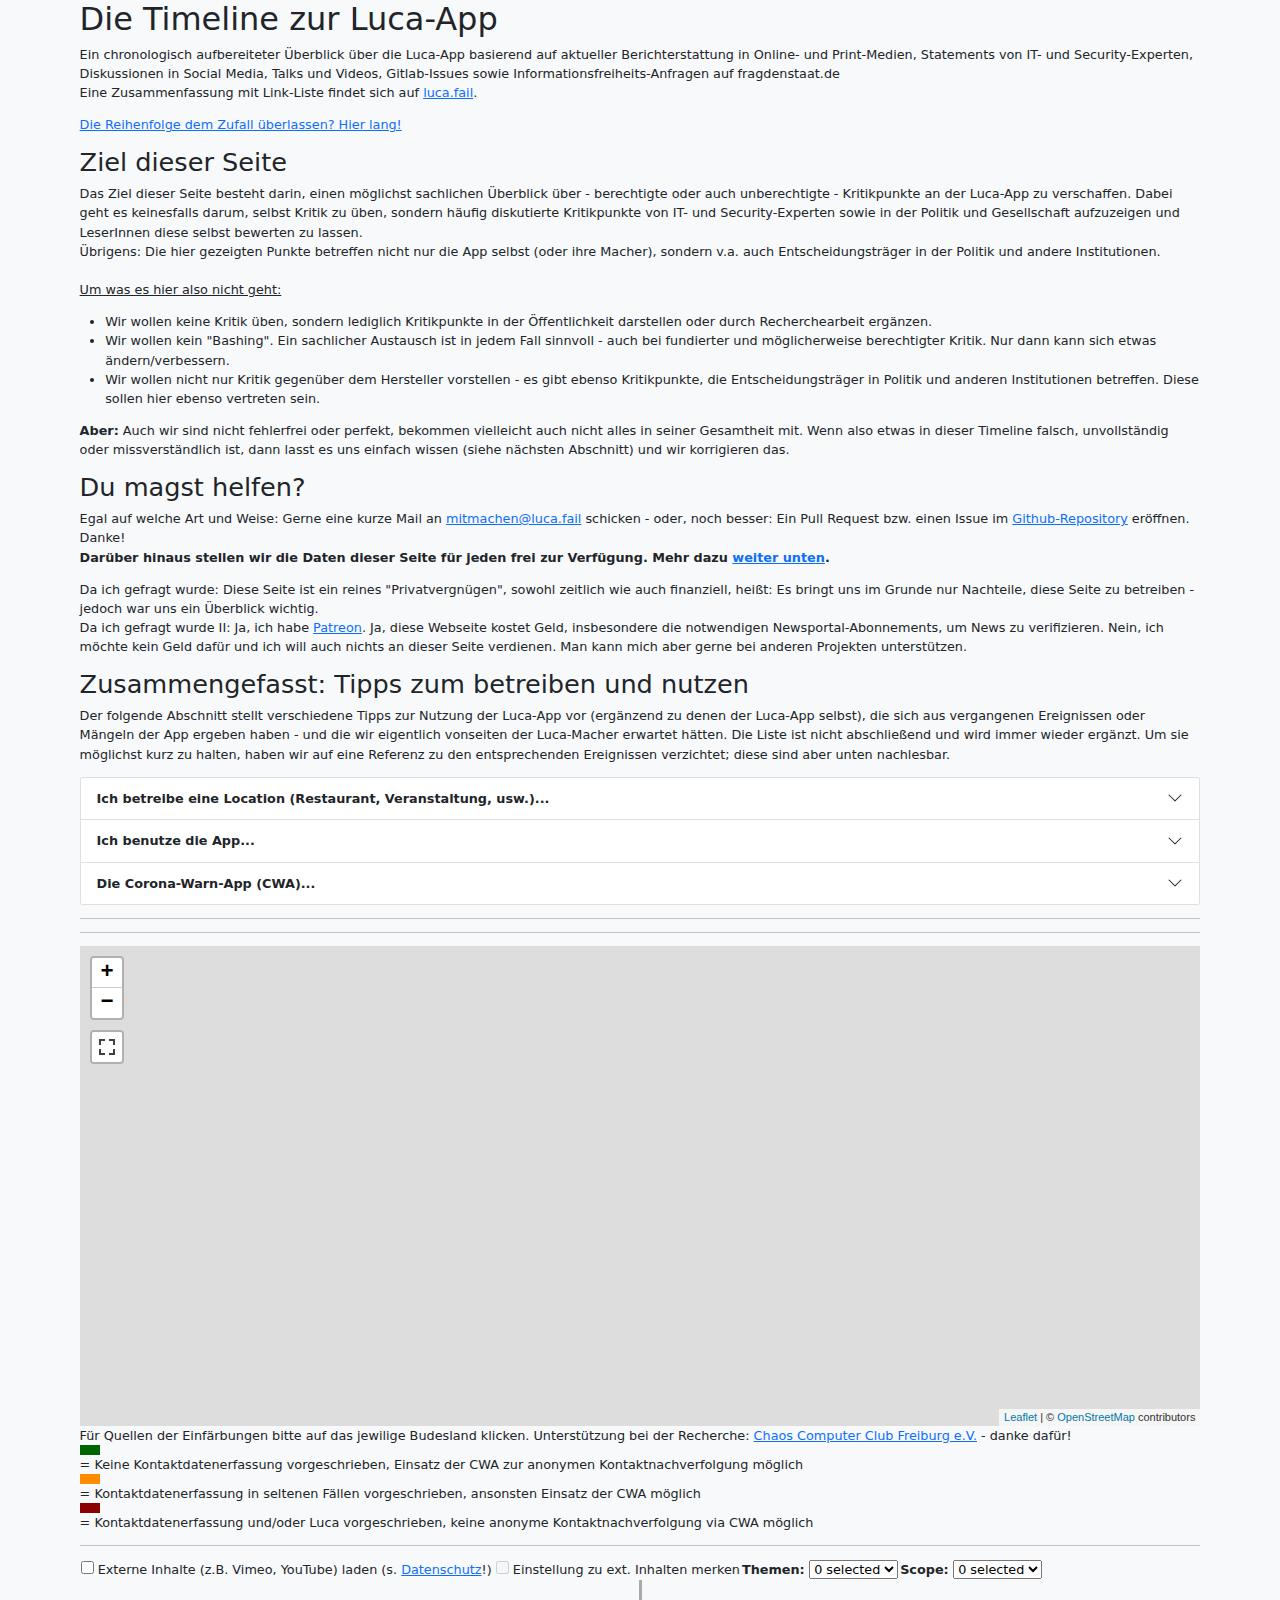
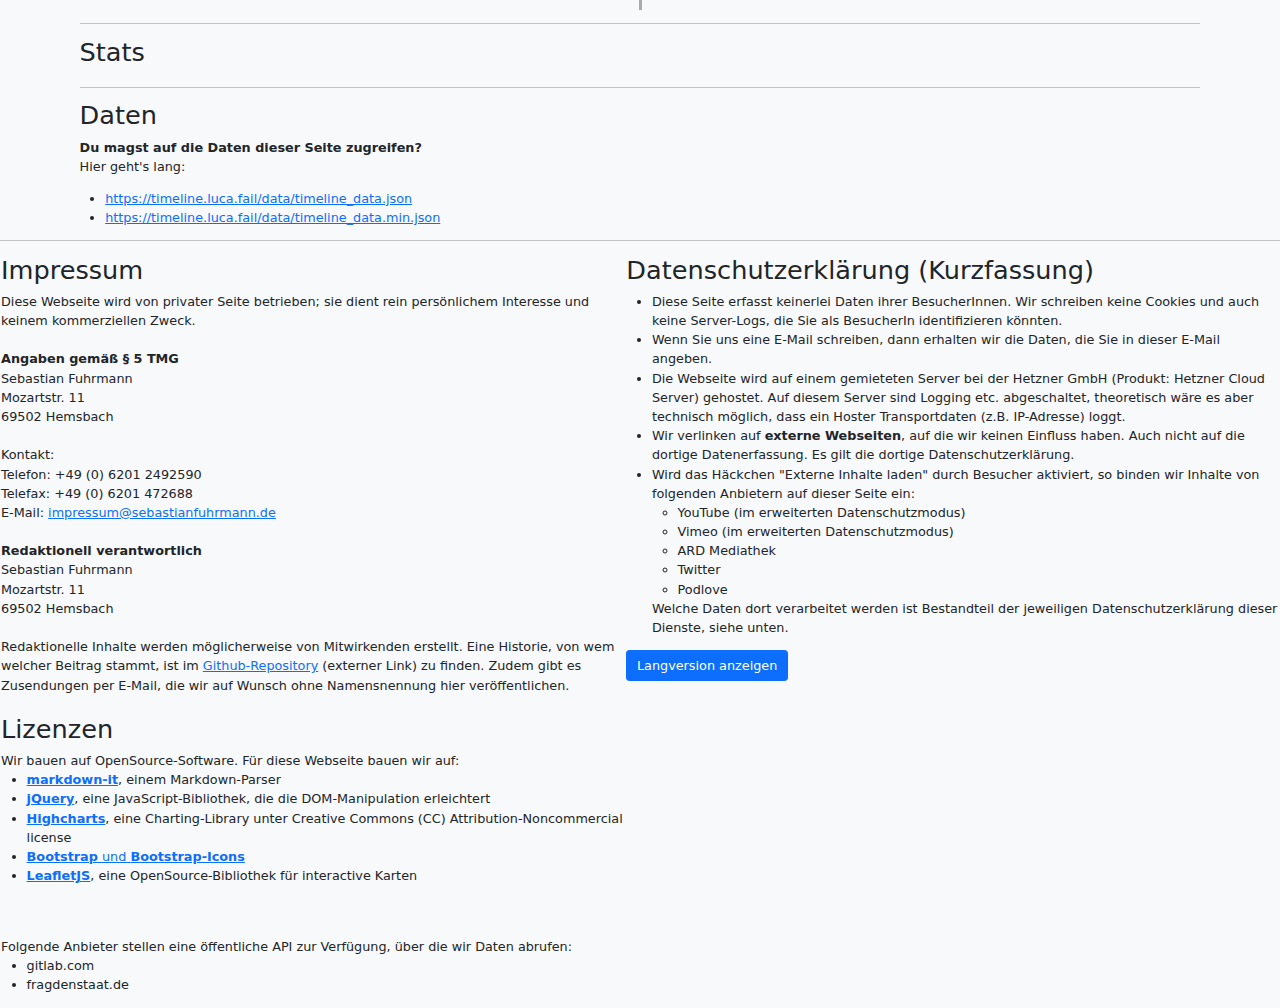
==== commit d6df25e1: "remove stats php (never used)" ====
--- a/index.html
+++ b/index.html
@@ -370,9 +370,7 @@
                 </p>
                 <ul>
                     <li><a href="https://timeline.luca.fail/data/timeline_data.json">https://timeline.luca.fail/data/timeline_data.json</a></li>
-                    <li><a href="https://timeline.luca.fail/api/stats.php?view=twt_tweets-per-day">https://timeline.luca.fail/api/stats.php?view=twt_tweets-per-day</a></li>
-                    <li><a href="https://timeline.luca.fail/api/stats.php?view=twt_hashtags">https://timeline.luca.fail/api/stats.php?view=twt_hashtags</a></li>
-                    <li><a href="https://timeline.luca.fail/api/stats.php?view=twt_domains">https://timeline.luca.fail/api/stats.php?view=twt_domains</a></li>
+                    <li><a href="https://timeline.luca.fail/data/timeline_data.min.json">https://timeline.luca.fail/data/timeline_data.min.json</a></li>
                 </ul>
             </div>
         </main>
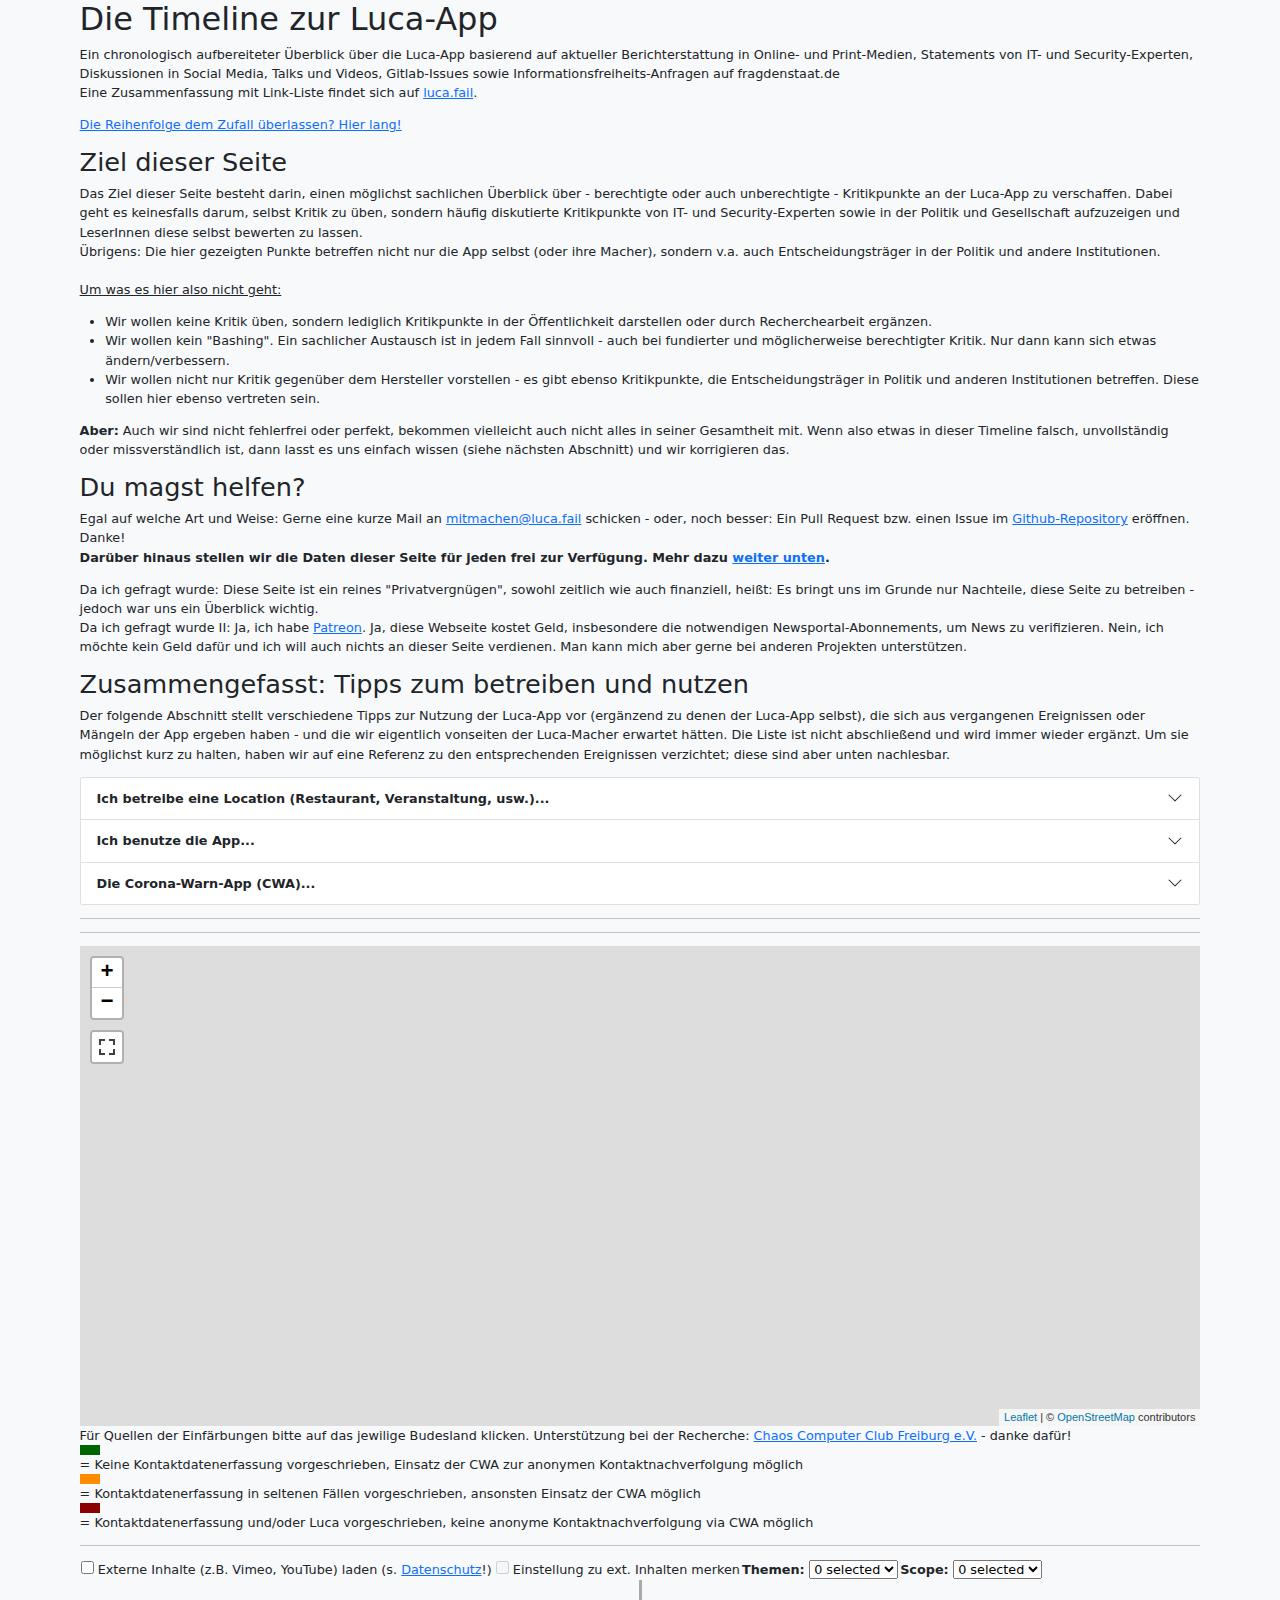
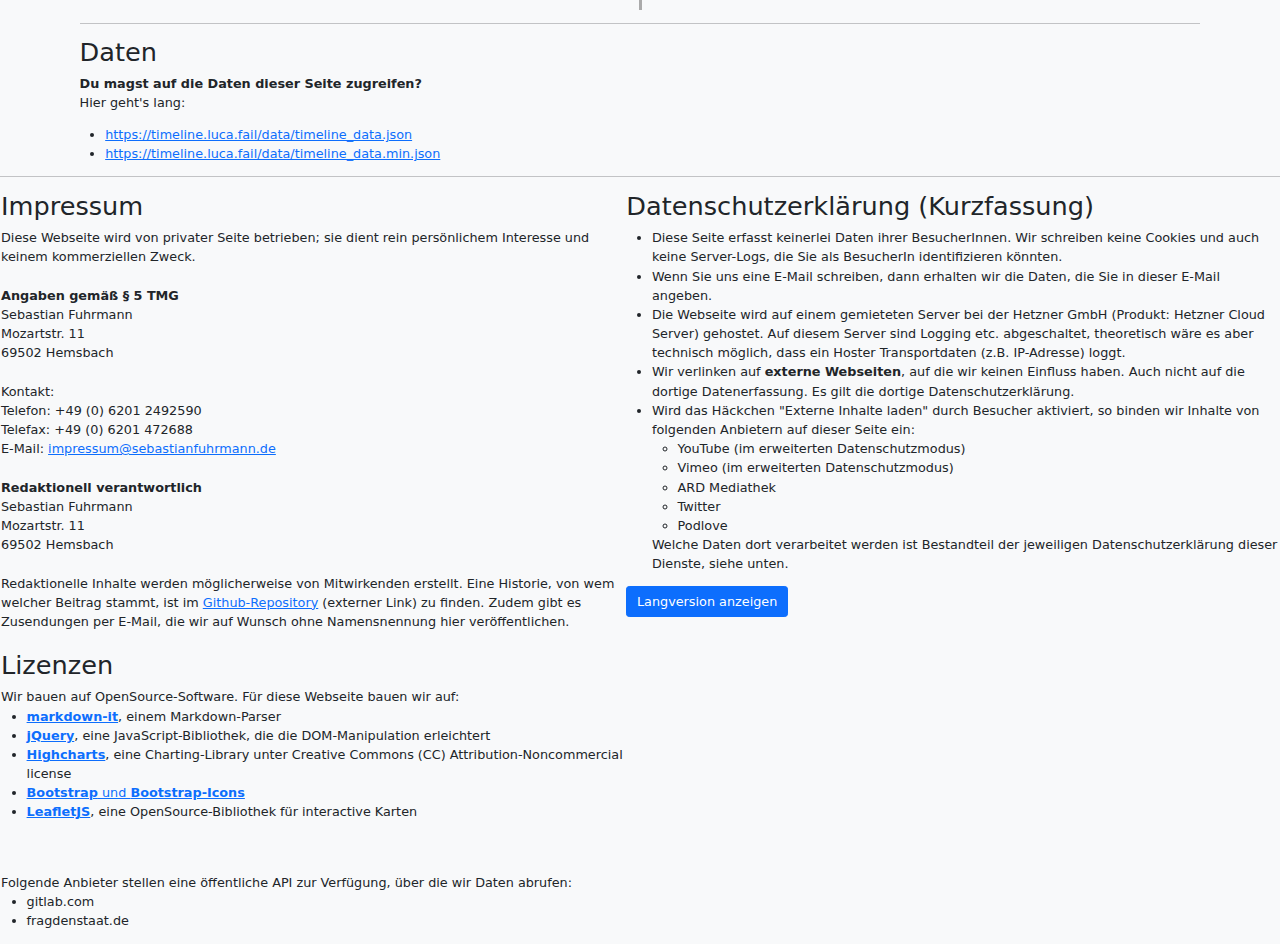
==== commit d0d67e75: "add data" ====
--- a/index.html
+++ b/index.html
@@ -248,7 +248,7 @@
 
                 <hr> 
                 <div id="stats_total_count"></div>
-                <!--<div id="stats_container_month_category"></div>-->
+                <div id="stats_container_month_category"></div>
 
                 <hr>
 
@@ -348,21 +348,7 @@
                     </li>-->
                 </ul>
                 <hr>
-                <h2>Stats</h2>
-                <div class="row">
-                    <div class="col">
-                        <div id="stats_container_tweets_per_day"></div>
-                    </div>
-                </div>
-                <div class="row">
-                    <div class="col">
-                        <div id="stats_container_hashtags"></div>
-                    </div>
-                    <div class="col">
-                        <div id="stats_container_domains"></div>
-                    </div>
-                </div>
-                <hr>
+                
                 <h2 id="datasets">Daten</h2>
                 <p>
                     <b>Du magst auf die Daten dieser Seite zugreifen?</b><br>
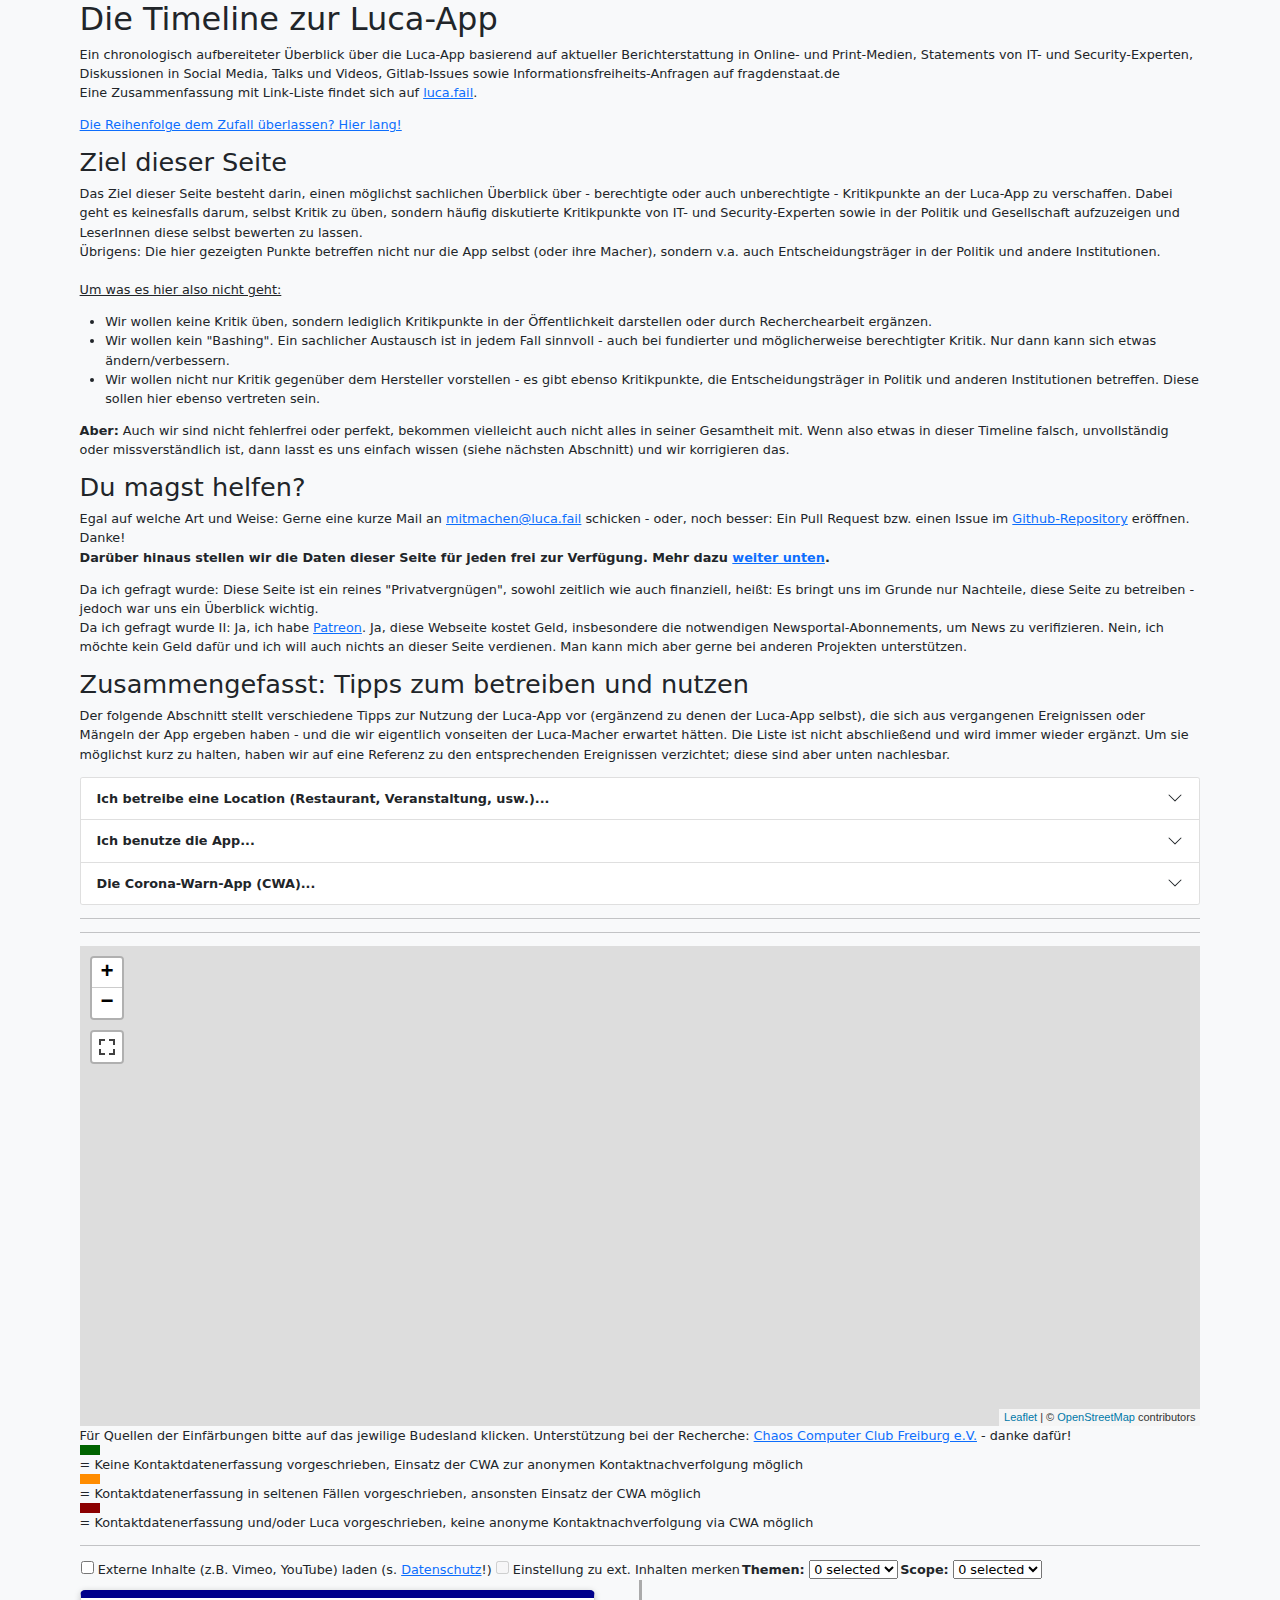
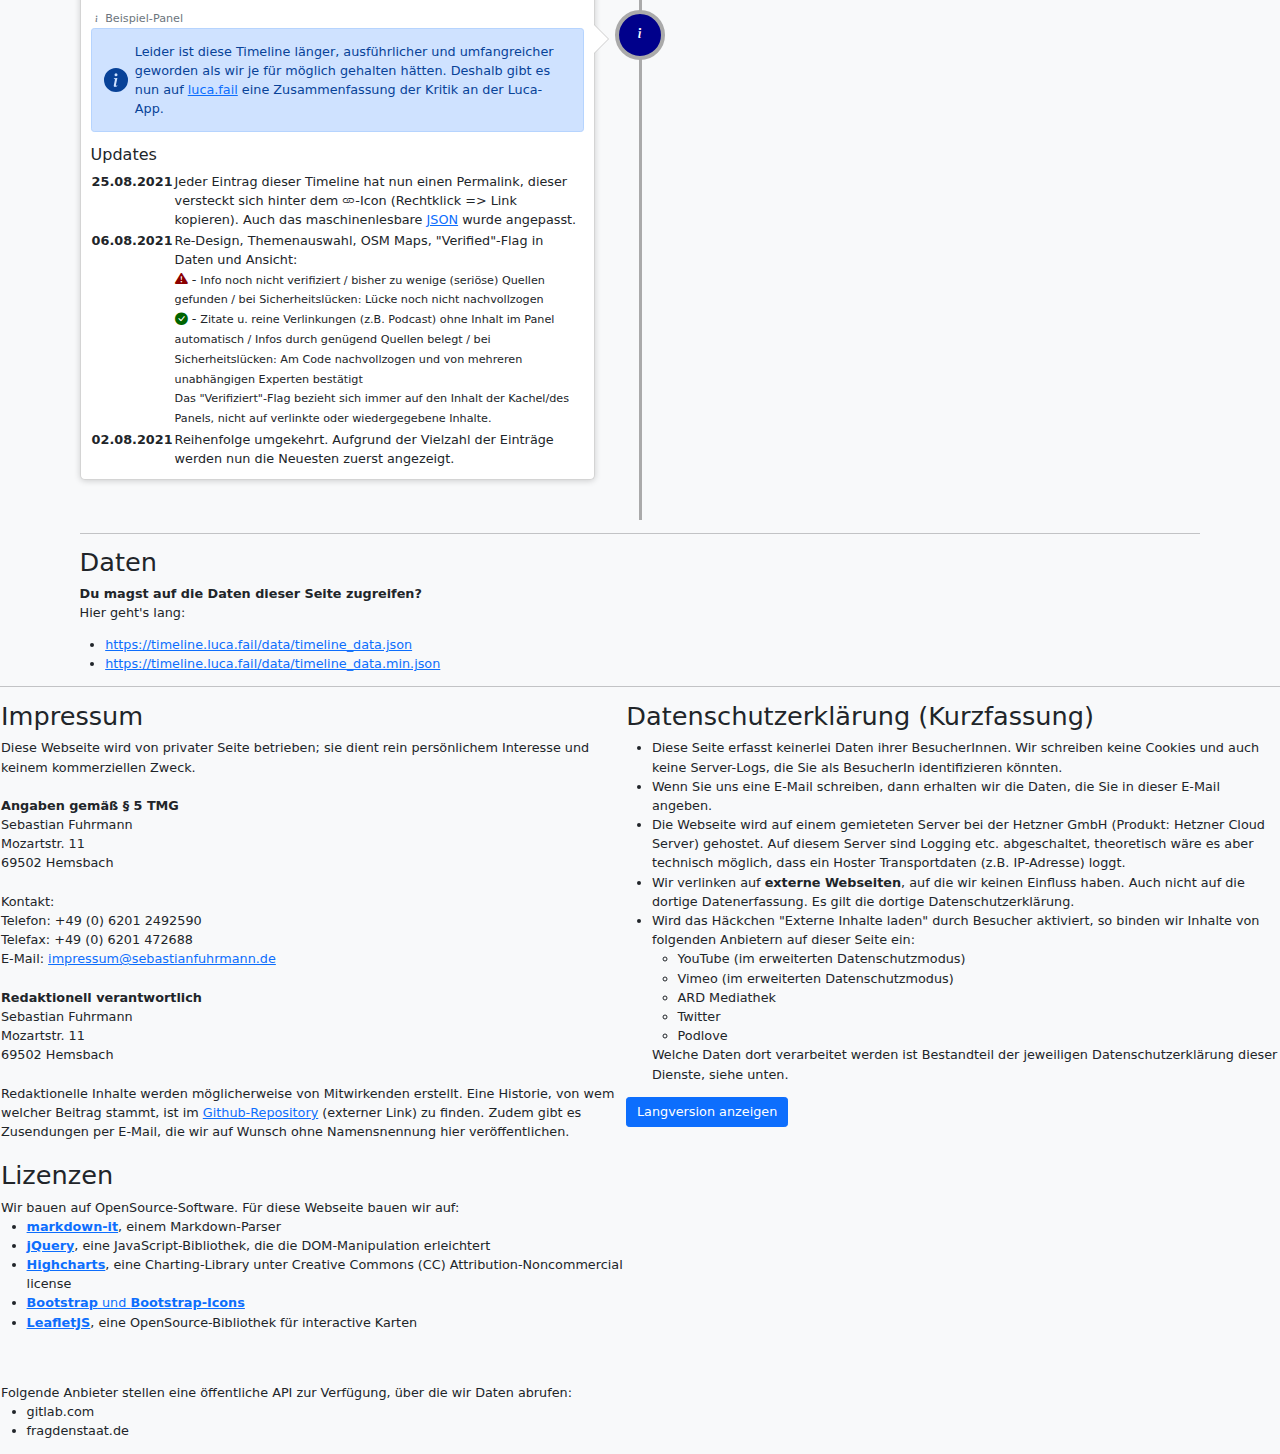
==== commit dc446957: "add data, add notice to summary page" ====
--- a/index.html
+++ b/index.html
@@ -290,35 +290,31 @@
                     </table>
                 </div>
                 <ul class="timeline">
-                    <!--<li class="type-general" data-type="general">
+                    <li class="type-general" data-type="general">
                         <div class="timeline-badge"><i class="bi-info"></i></div>
                         <div class="timeline-panel">
                             <div class="timeline-heading">
                                 <p><small class="text-muted"><i class="bi-info"></i> Beispiel-Panel</small></p>
-                                <h4 class="timeline-title">... und los geht's!</h4>
+                                <!--<h4 class="timeline-title">... und los geht's!</h4>-->
                             </div>
                             <div class="timeline-body">
-                                <p>
-                                    Das hier ist ein Beispiel-Panel. Jedes Ereignis / jedes Thema wird als ein eigenes Panel dargestellt. Berichte / Statements / etc. zum selben Thema werden in einem Panel gruppiert.
-                                </p>
-                                <h4>Links zu nützlichen Seiten</h4>
-                                <p>
-                                    Manche Seiten lassen sich nicht einem bestimmten Datum zuordnen, weil es selbst Zusammenfassungen sind.
-                                </p>
-                                <ul>
-                                    <li><a href="https://luca.denken.io/" target="_blank">#LucaApp Performance Monitor</a> von Ralf Rottmann</li>
-                                    <li>
-                                        Twitter Thread von Manuel Atug (<a href="https://twitter.com/HonkHase" target="_blank">@HonkHase</a>): 
-                                        ab <a href="https://twitter.com/HonkHase/status/1377129093007765507" target="_blank">Anfang</a>, 
-                                        ab <a href="https://twitter.com/HonkHase/status/1378987153347207169" target="_blank">200</a>, 
-                                        ab <a href="https://twitter.com/HonkHase/status/1380192225167020038" target="_blank">300</a>, 
-                                        ab <a href="https://twitter.com/HonkHase/status/1381363411703988226" target="_blank">400</a>, 
-                                        ab <a href="https://twitter.com/HonkHase/status/1383172130423050245" target="_blank">500</a>, 
-                                        ab <a href="https://twitter.com/HonkHase/status/1387365375025852424" target="_blank">601</a>, 
-                                        ab <a href="https://twitter.com/HonkHase/status/1395810021406040064" target="_blank">700</a>, 
-                                        ab <a href="https://twitter.com/HonkHase/status/1425617053814333441" target="_blank">800</a>.
-                                    </li>
-                                </ul>
+                                <svg xmlns="http://www.w3.org/2000/svg" style="display: none;">
+                                    <symbol id="check-circle-fill" fill="currentColor" viewBox="0 0 16 16">
+                                        <path d="M16 8A8 8 0 1 1 0 8a8 8 0 0 1 16 0zm-3.97-3.03a.75.75 0 0 0-1.08.022L7.477 9.417 5.384 7.323a.75.75 0 0 0-1.06 1.06L6.97 11.03a.75.75 0 0 0 1.079-.02l3.992-4.99a.75.75 0 0 0-.01-1.05z"/>
+                                    </symbol>
+                                    <symbol id="info-fill" fill="currentColor" viewBox="0 0 16 16">
+                                        <path d="M8 16A8 8 0 1 0 8 0a8 8 0 0 0 0 16zm.93-9.412-1 4.705c-.07.34.029.533.304.533.194 0 .487-.07.686-.246l-.088.416c-.287.346-.92.598-1.465.598-.703 0-1.002-.422-.808-1.319l.738-3.468c.064-.293.006-.399-.287-.47l-.451-.081.082-.381 2.29-.287zM8 5.5a1 1 0 1 1 0-2 1 1 0 0 1 0 2z"/>
+                                    </symbol>
+                                    <symbol id="exclamation-triangle-fill" fill="currentColor" viewBox="0 0 16 16">
+                                        <path d="M8.982 1.566a1.13 1.13 0 0 0-1.96 0L.165 13.233c-.457.778.091 1.767.98 1.767h13.713c.889 0 1.438-.99.98-1.767L8.982 1.566zM8 5c.535 0 .954.462.9.995l-.35 3.507a.552.552 0 0 1-1.1 0L7.1 5.995A.905.905 0 0 1 8 5zm.002 6a1 1 0 1 1 0 2 1 1 0 0 1 0-2z"/>
+                                    </symbol>
+                                </svg>
+                                <div class="alert alert-primary d-flex align-items-center" role="alert">
+                                    <svg class="bi flex-shrink-0 me-2" width="24" height="24" role="img" aria-label="Info:"><use xlink:href="#info-fill"/></svg>
+                                    <div>
+                                        Leider ist diese Timeline länger, ausführlicher und umfangreicher geworden als wir je für möglich gehalten hätten. Deshalb gibt es nun auf <a href="https://luca.fail" target="_blank">luca.fail</a> eine Zusammenfassung der Kritik an der Luca-App.
+                                    </div>
+                                </div>
                                 <h5>Updates</h5>
                                 <div>
                                     <table>
@@ -345,7 +341,7 @@
                                 </div>
                             </div>
                         </div>
-                    </li>-->
+                    </li>
                 </ul>
                 <hr>
                 
--- a/css/main.css
+++ b/css/main.css
@@ -165,7 +165,7 @@
 li.type-incident .timeline-panel, li.type-probleme .timeline-panel {
     border-top: 8px solid rgb(173, 0, 0);
 }
-li.type-event .timeline-panel, li.type-talk .timeline-panel, li.type-podcast .timeline-panel, li.type-broadcast .timeline-panel {
+li.type-event .timeline-panel, li.type-talk .timeline-panel, li.type-podcast .timeline-panel, li.type-broadcast .timeline-panel, li.type-doc-luca .timeline-panel {
     border-top: 8px solid rgb(212, 145, 0);
 }
 li.type-fragdenstaat .timeline-panel {
@@ -184,7 +184,7 @@
 li.type-incident .timeline-badge, li.type-probleme .timeline-badge {
     background-color: rgb(173, 0, 0);
 }
-li.type-event .timeline-badge, li.type-talk .timeline-badge, li.type-podcast .timeline-badge, li.type-broadcast .timeline-badge {
+li.type-event .timeline-badge, li.type-talk .timeline-badge, li.type-podcast .timeline-badge, li.type-broadcast .timeline-badge, li.type-doc-luca .timeline-badge {
     background-color: rgb(212, 145, 0);
 }
 li.type-fragdenstaat .timeline-badge {
@@ -366,4 +366,12 @@
     padding-right: 15px;
     text-align: right;
     margin-bottom: 10px;
+}
+
+.tl-badge-dpa {
+    background-color: #0047e1;
+    color: white; 
+    padding: 3px 5px;
+    border-radius: 3px;
+    font-weight: bold;
 }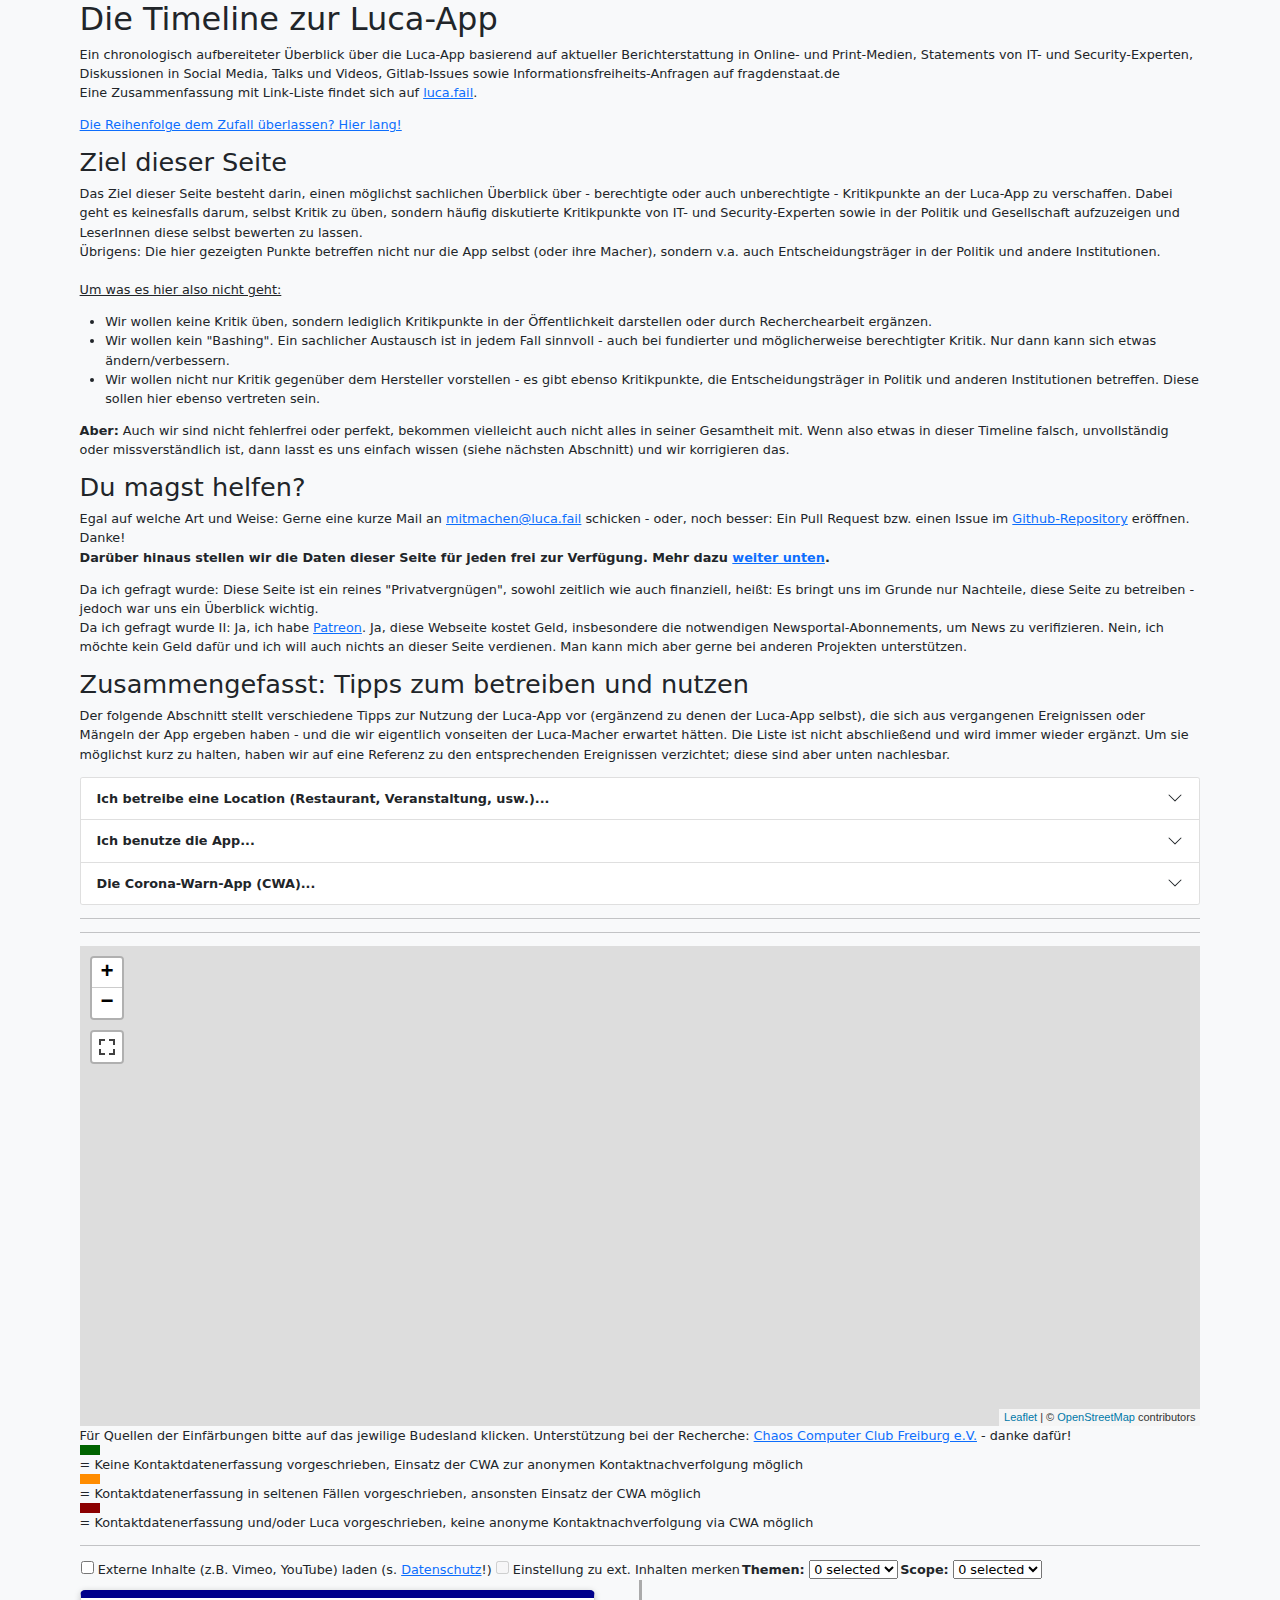
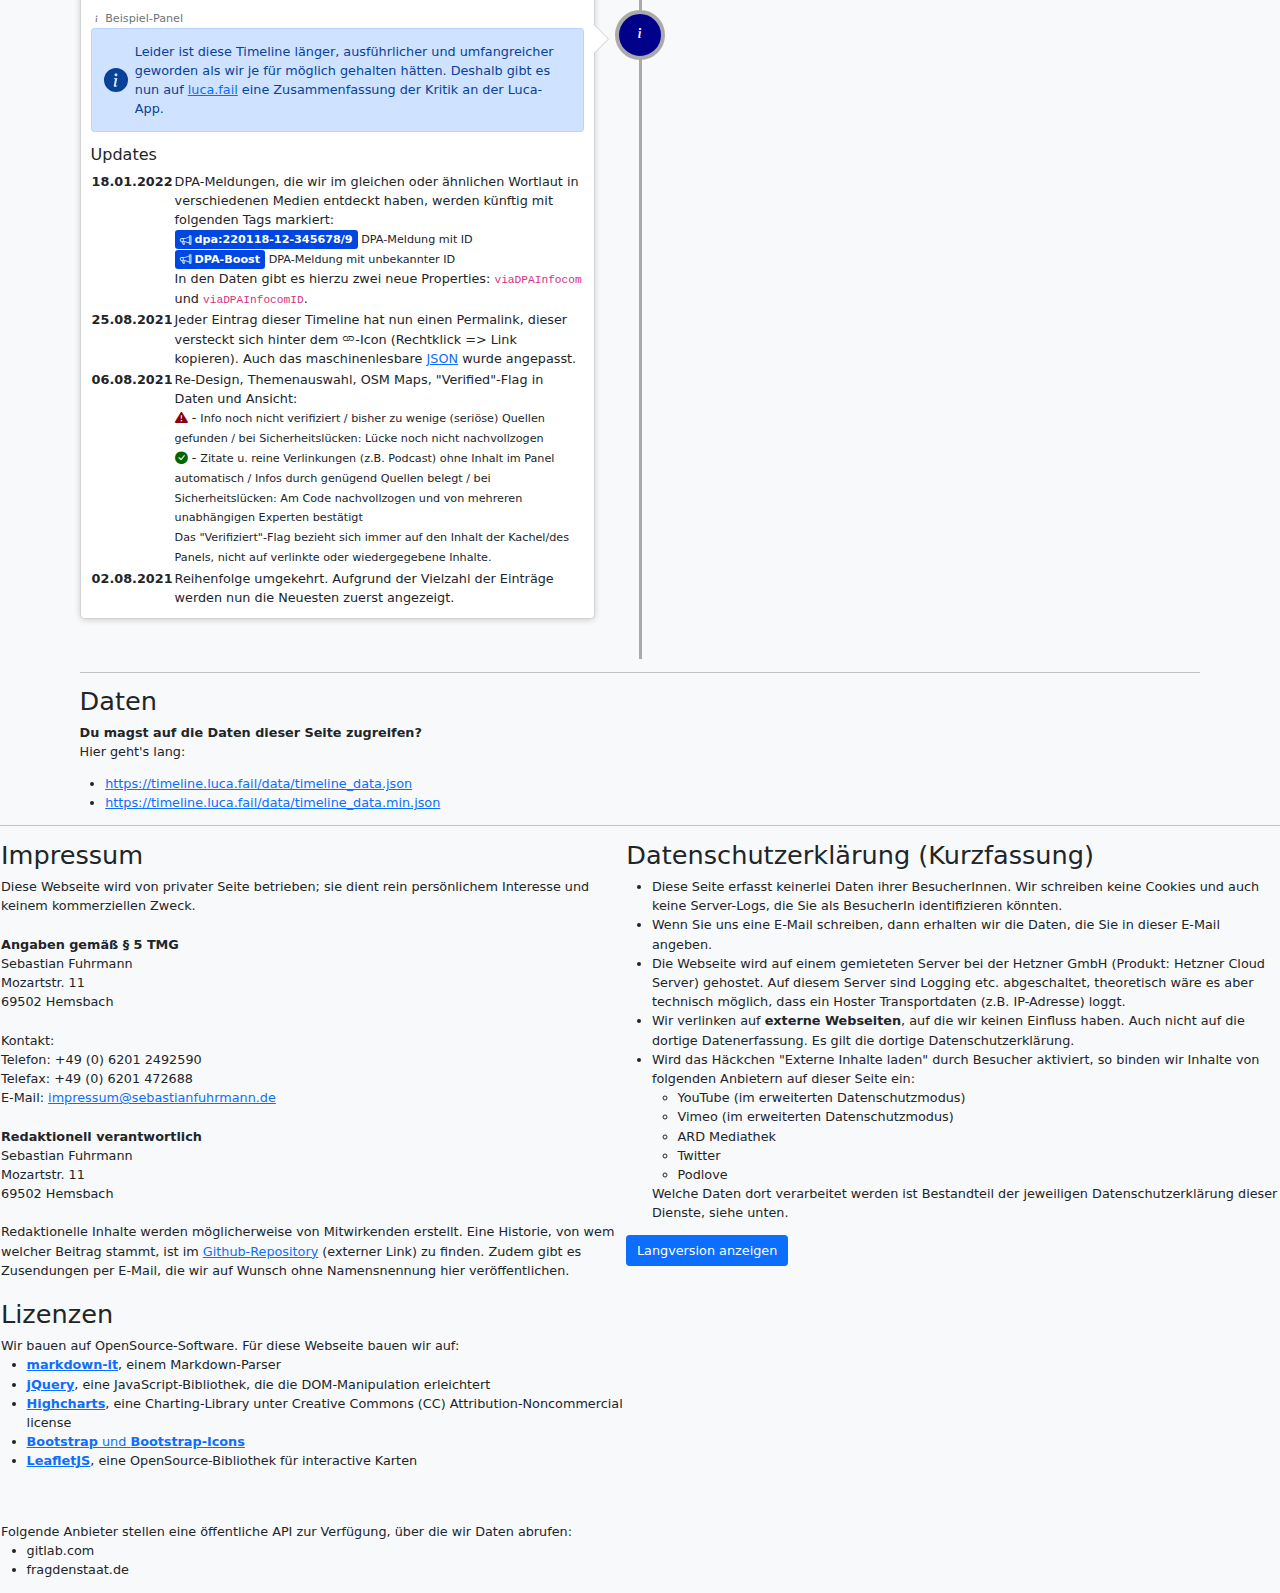
==== commit ccd50414: "add DPA tag" ====
--- a/index.html
+++ b/index.html
@@ -319,6 +319,17 @@
                                 <div>
                                     <table>
                                         <tr>
+                                            <td valign="top"><b>18.01.2022</b></td>
+                                            <td>
+                                                DPA-Meldungen, die wir im gleichen oder ähnlichen Wortlaut in verschiedenen Medien entdeckt haben, werden künftig mit folgenden Tags markiert:<br>
+                                                <small>
+                                                    <nobr><span class="tl-badge tl-badge-dpa"><i class="bi-megaphone"></i> dpa:220118-12-345678/9</span></nobr> DPA-Meldung mit ID<br>
+                                                    <nobr><span class="tl-badge tl-badge-dpa"><i class="bi-megaphone"></i> DPA-Boost</span></nobr> DPA-Meldung mit unbekannter ID
+                                                </small><br>
+                                                In den Daten gibt es hierzu zwei neue Properties: <code>viaDPAInfocom</code> und <code>viaDPAInfocomID</code>.
+                                            </td>
+                                        </tr>
+                                        <tr>
                                             <td valign="top"><b>25.08.2021</b></td>
                                             <td>Jeder Eintrag dieser Timeline hat nun einen Permalink, dieser versteckt sich hinter dem <nobr><i class="bi-link"></i>-Icon</nobr> (Rechtklick => Link kopieren). Auch das maschinenlesbare <a href="https://timeline.luca.fail/data/timeline_data.json">JSON</a> wurde angepasst.</td>
                                         </tr>
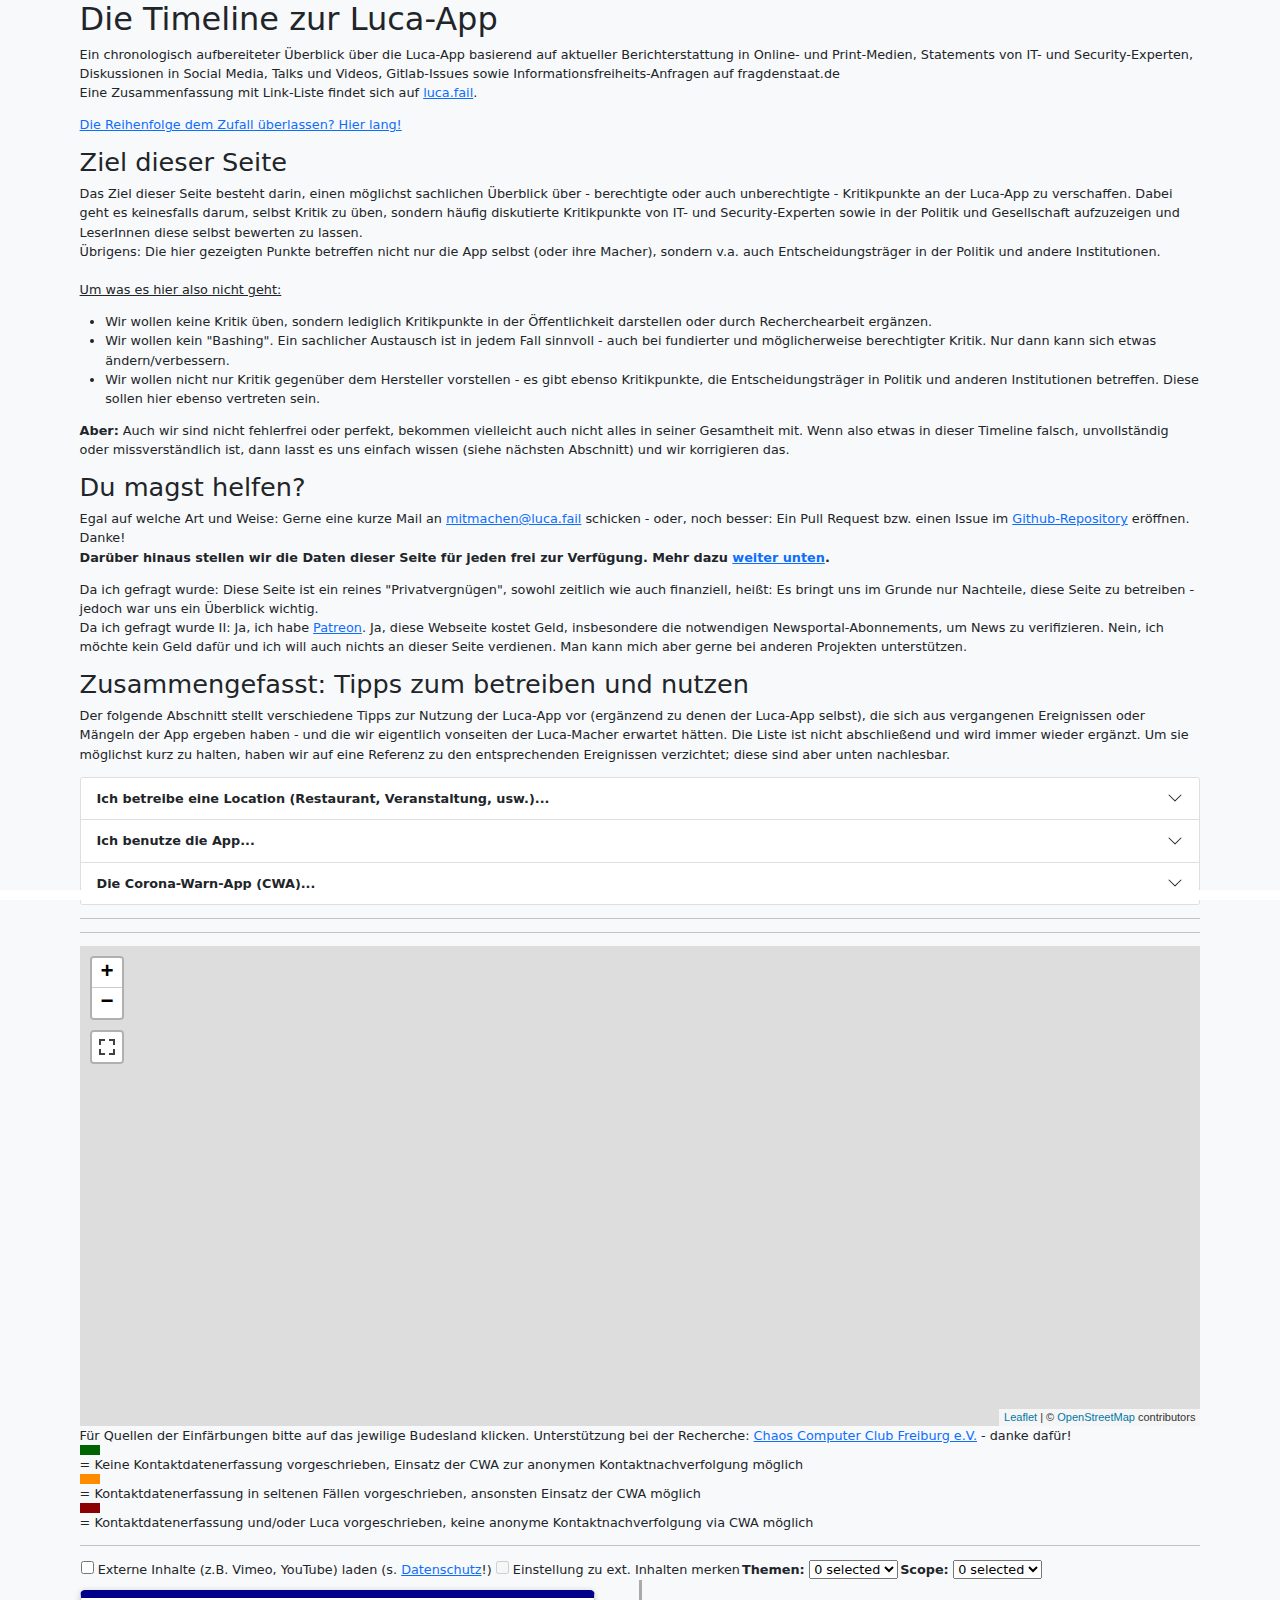
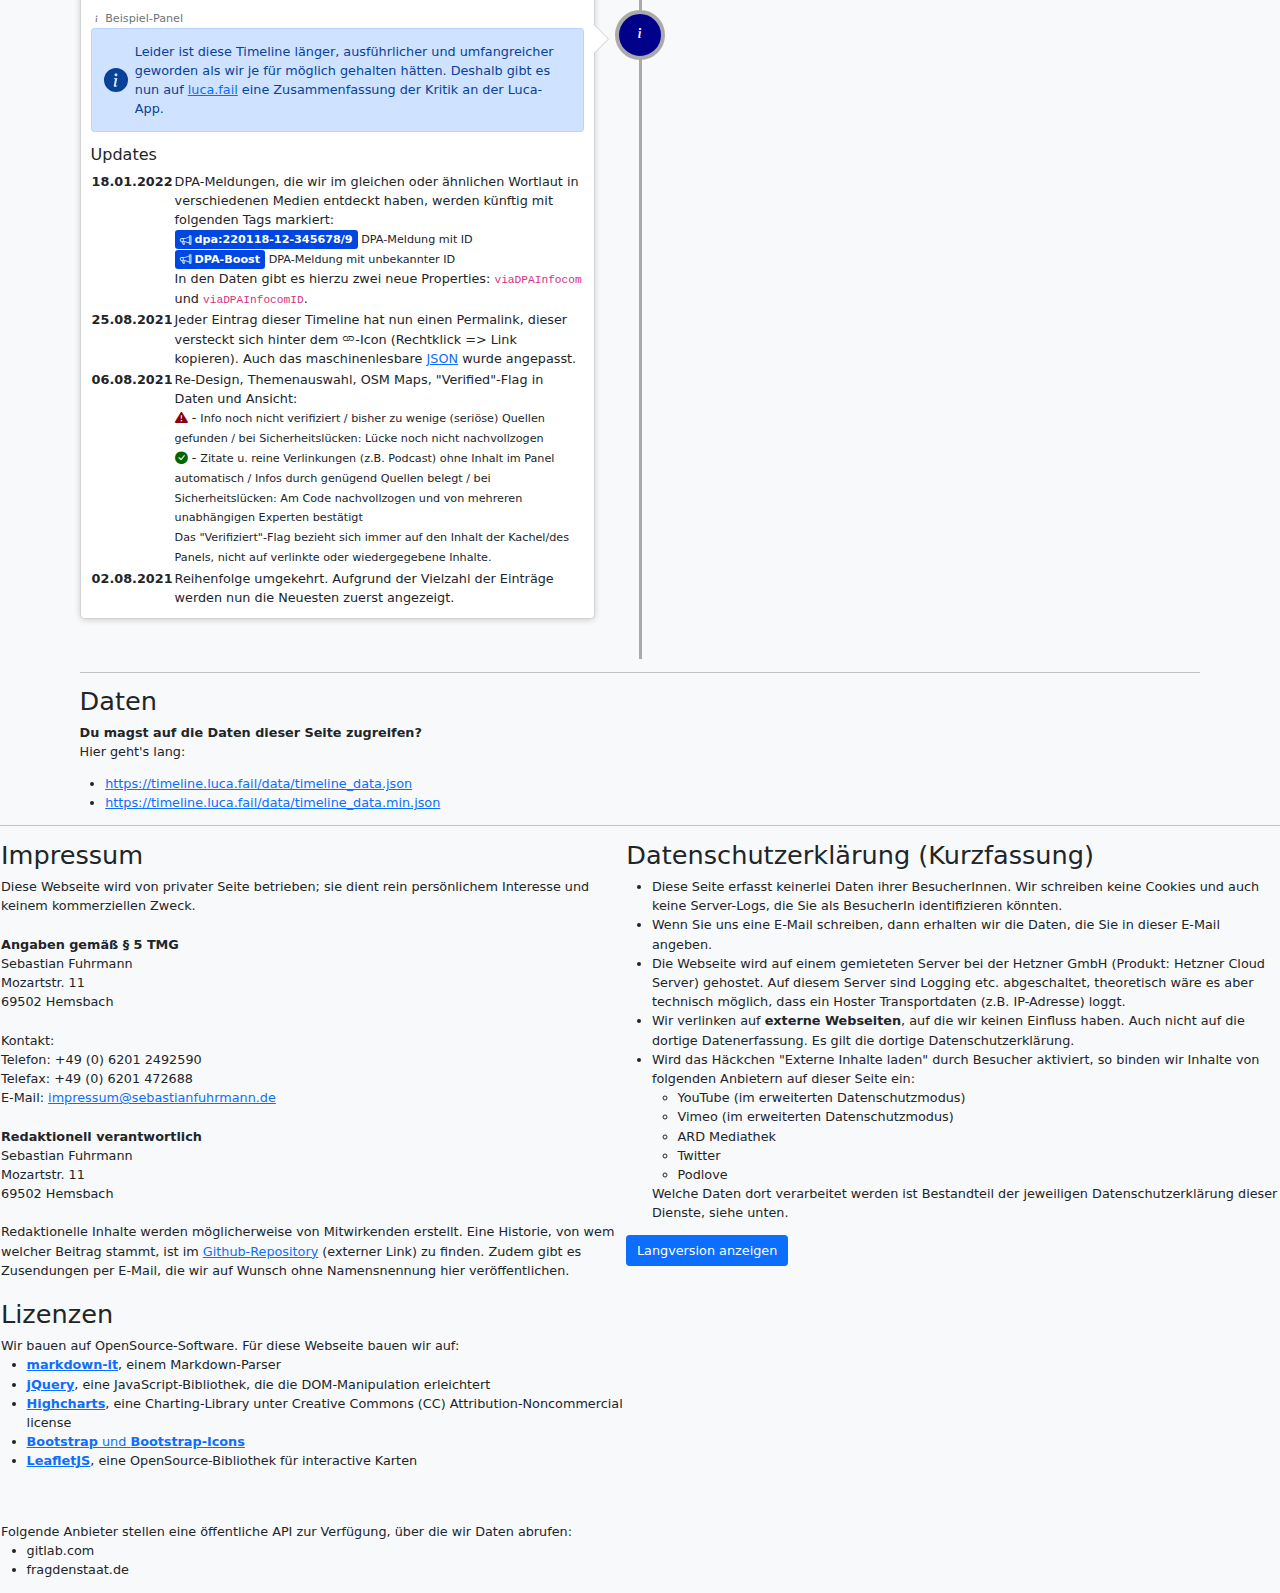
==== commit dfbc7524: "add month navigation" ====
--- a/index.html
+++ b/index.html
@@ -31,7 +31,7 @@
         <meta property="og:title" content="Timeline zur Luca-App" />
         <meta property="og:type" content="website" />
         <meta property="og:url" content="https://timeline.luca.fail/" />
-        <meta property="og:image" content="https://timeline.luca.fail/assets/restaurant_1920.jpg" />
+        <meta property="og:image" content="https://timeline.luca.fail/assets/cwamap.png" />
         <meta property="og:description" content="Ein chronologisch aufbereiteter Überblick über die Luca-App basierend auf aktueller Berichterstattung, Statements von IT- und Security-Experten, Talks und Videos sowie Informationsfreiheits-Anfragen auf fragdenstaat.de" />
 
         <link rel="shortcut icon" href="https://timeline.luca.fail/assets/lucafail_favicon_100px.ico" />
@@ -367,6 +367,8 @@
                 </ul>
             </div>
         </main>
+
+        <div id="timeline_nav"></div>
         
         <hr>
         <footer>
--- a/css/main.css
+++ b/css/main.css
@@ -374,4 +374,42 @@
     padding: 3px 5px;
     border-radius: 3px;
     font-weight: bold;
+}
+
+/* months */
+.month-separator {
+    border: 1px solid #d4d4d4;
+    background-color: #fff;
+    border-radius: 5px;
+    padding: 10px;
+    position: relative;
+    -webkit-box-shadow: 0 1px 6px rgba(0, 0, 0, 0.175);
+    box-shadow: 0 1px 6px rgba(0, 0, 0, 0.175);
+    margin-bottom: 20px;
+}
+.month-separator h2 {
+    text-decoration: underline;
+}
+
+/* navigation */
+#timeline_nav {
+    position: fixed;
+    bottom: 0px; 
+    left: 0px;
+    right: 0px; 
+    height: 10px; 
+    background-color: #fff;
+
+    display:flex;
+
+    z-index: 9999;
+}
+
+#timeline_nav .timeline-nav-month {
+    height: 10px;
+    border-right: 1px solid #d4d4d4;
+    background-color: #809edf;
+}
+#timeline_nav .timeline-nav-month-active {
+    background-color: #0047e1;
 }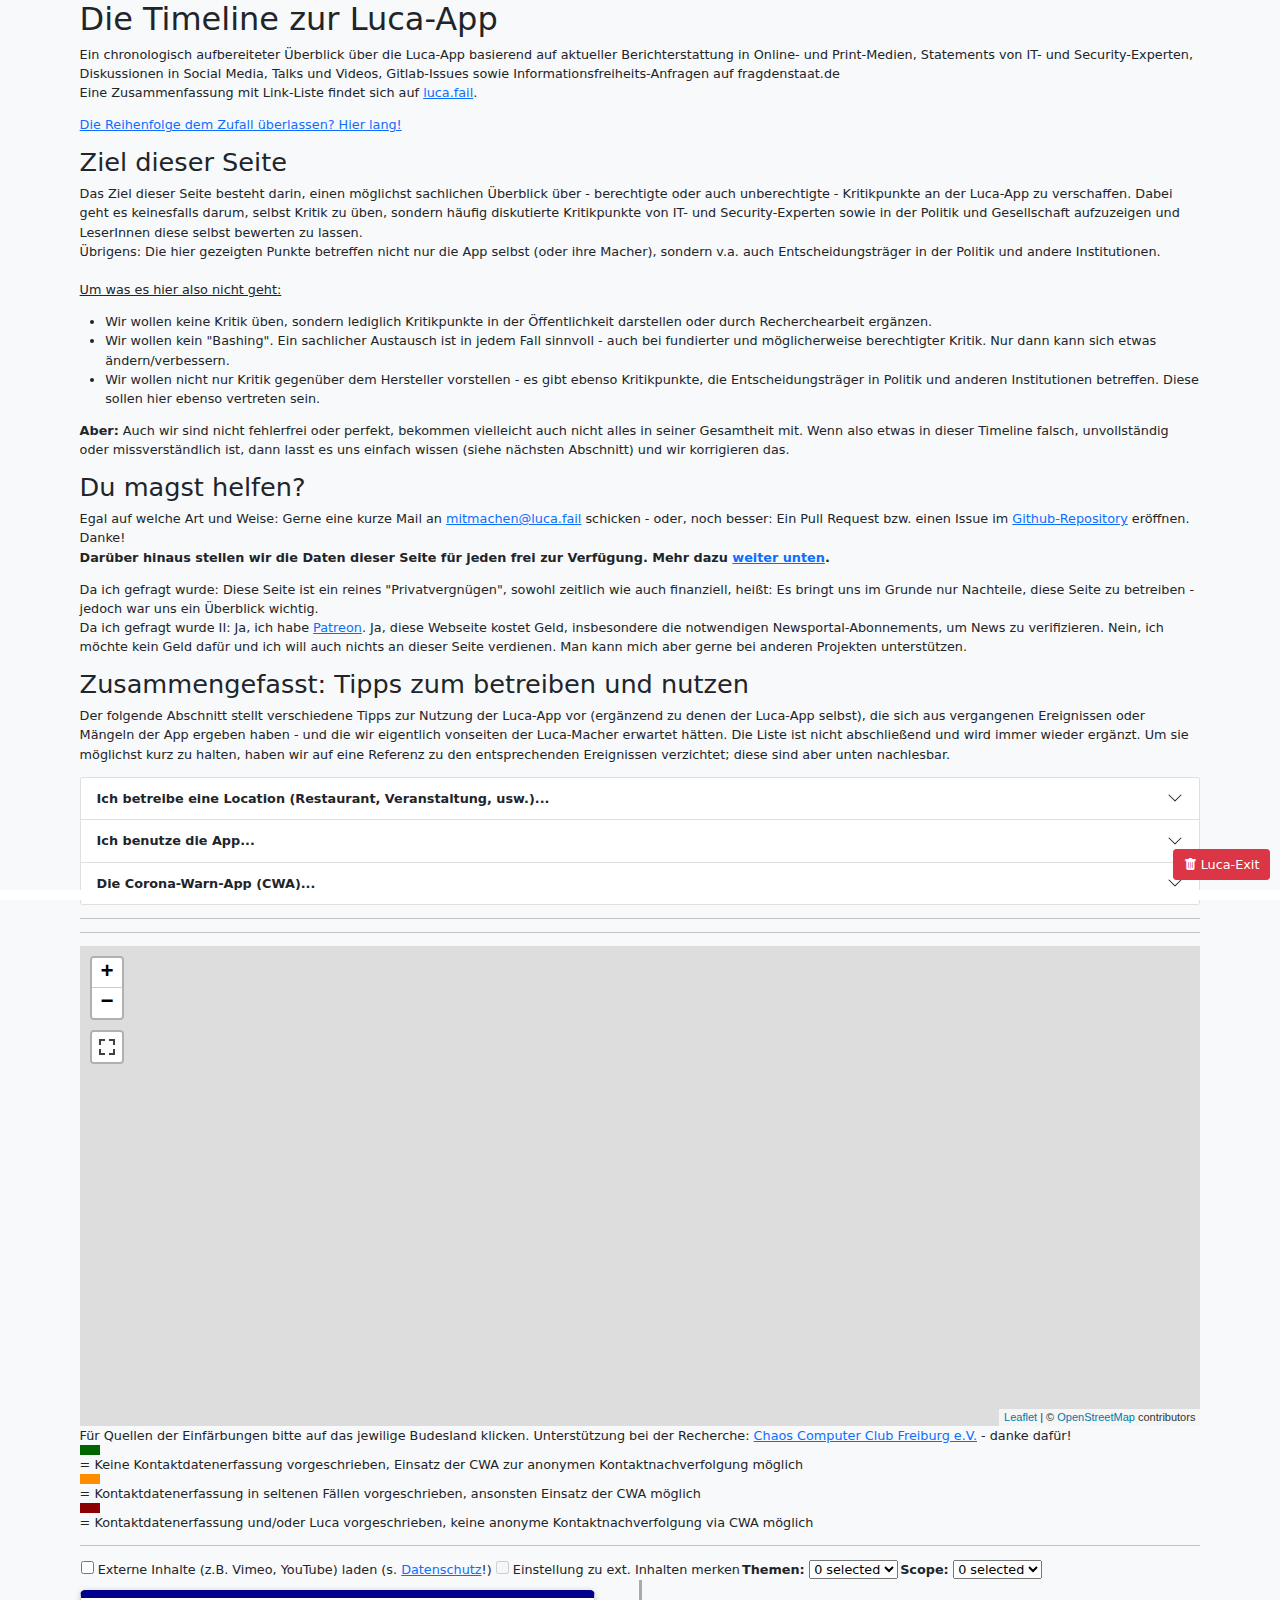
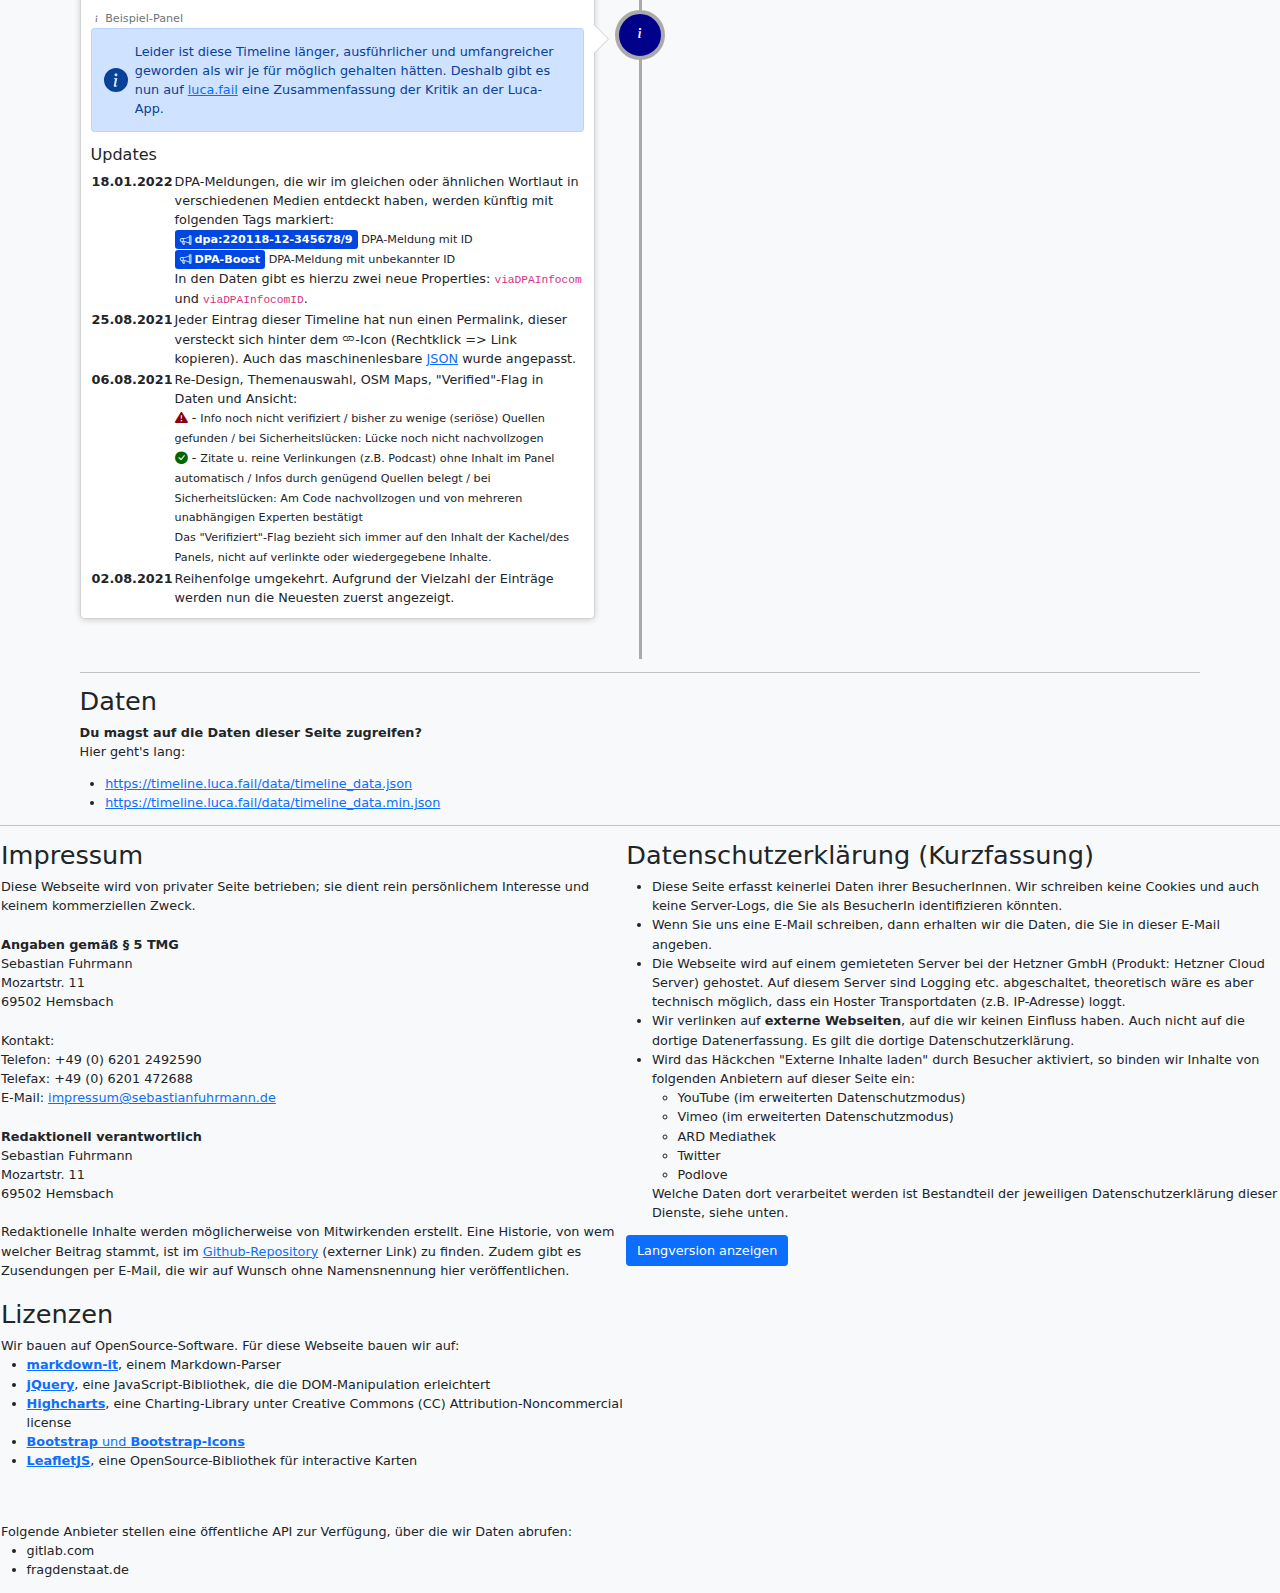
==== commit df503e45: "add data" ====
--- a/index.html
+++ b/index.html
@@ -369,6 +369,7 @@
         </main>
 
         <div id="timeline_nav"></div>
+        <button type="button" class="btn btn-danger" id="lucaexit_btn" onClick='window.open("https://exit.luca.fail/", "_blank");'><i class="bi bi-trash-fill"></i> Luca-Exit</button>
         
         <hr>
         <footer>
--- a/css/main.css
+++ b/css/main.css
@@ -391,6 +391,10 @@
     text-decoration: underline;
 }
 
+.month-stats {
+    color:rgb(92, 92, 92);
+}
+
 /* navigation */
 #timeline_nav {
     position: fixed;
@@ -412,4 +416,11 @@
 }
 #timeline_nav .timeline-nav-month-active {
     background-color: #0047e1;
+}
+
+#lucaexit_btn {
+    position: fixed;
+    bottom: 20px; 
+    right: 10px; 
+    z-index: 9999;
 }